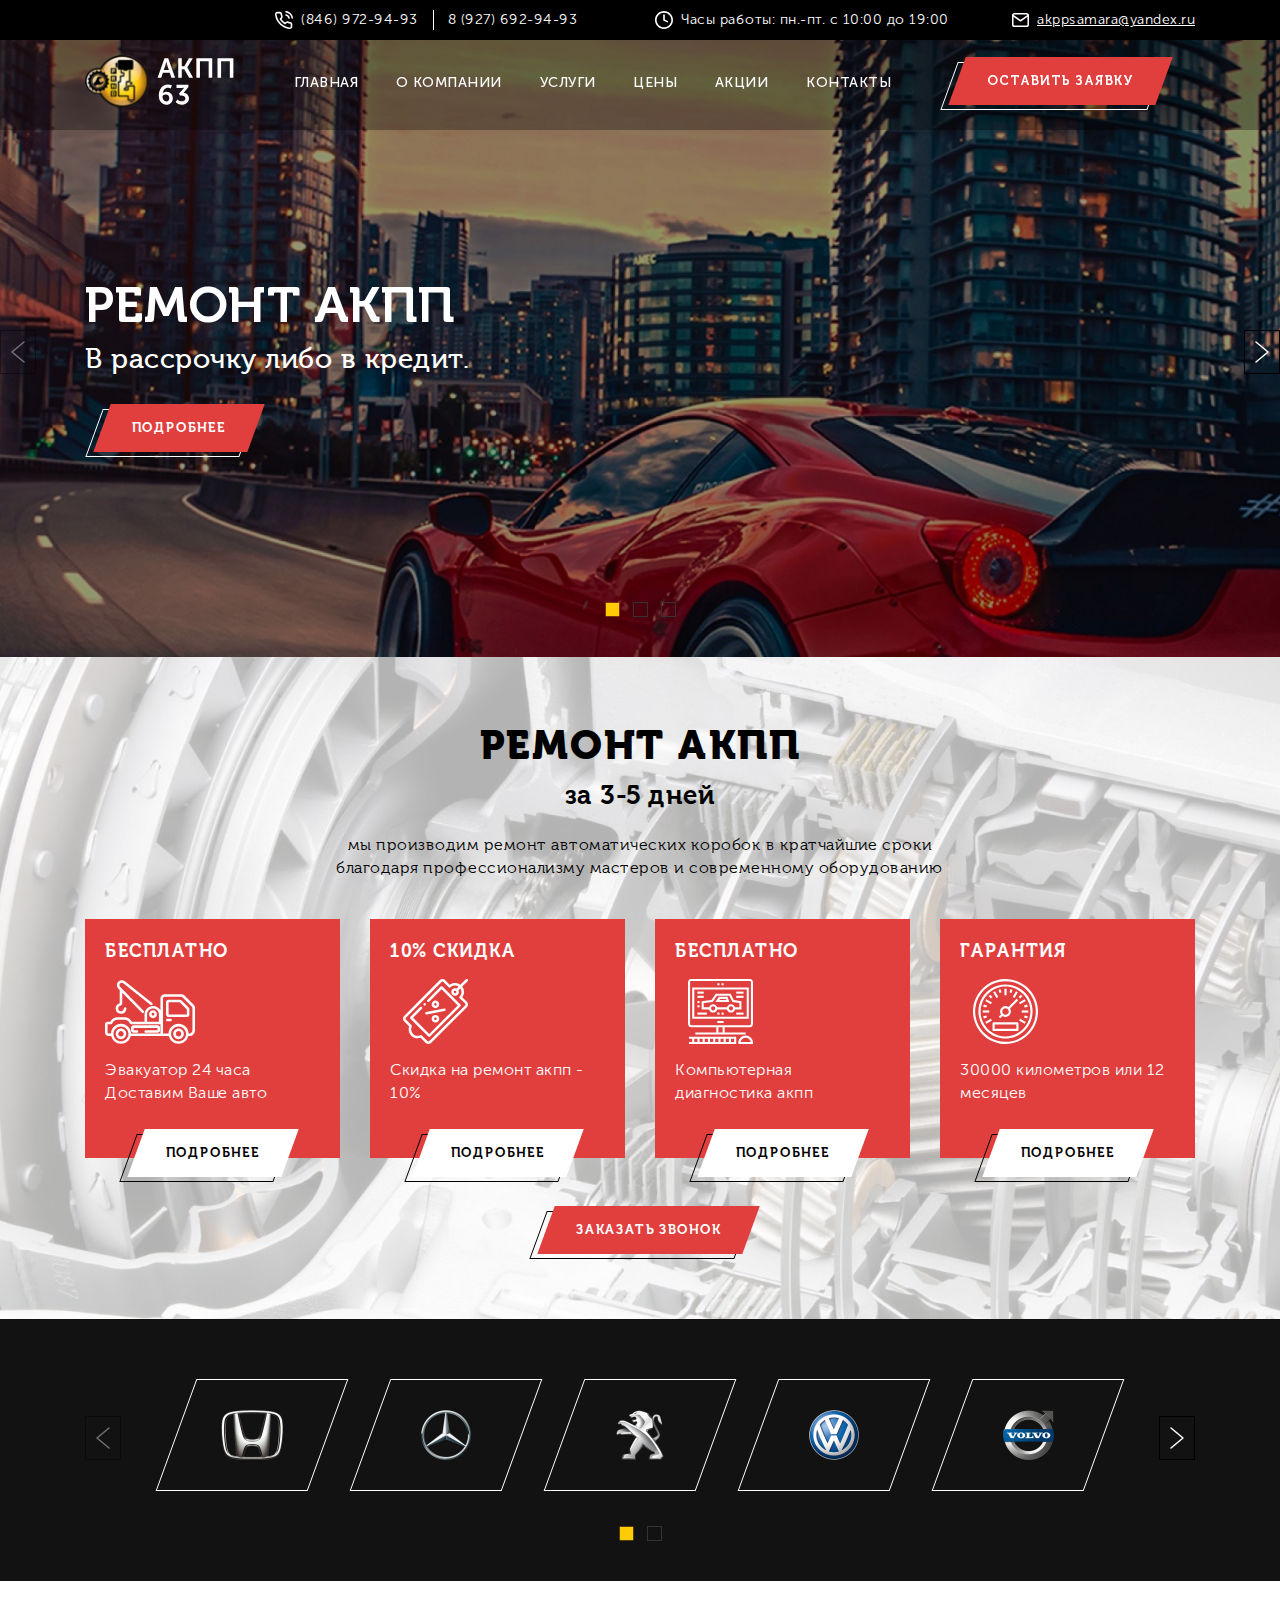
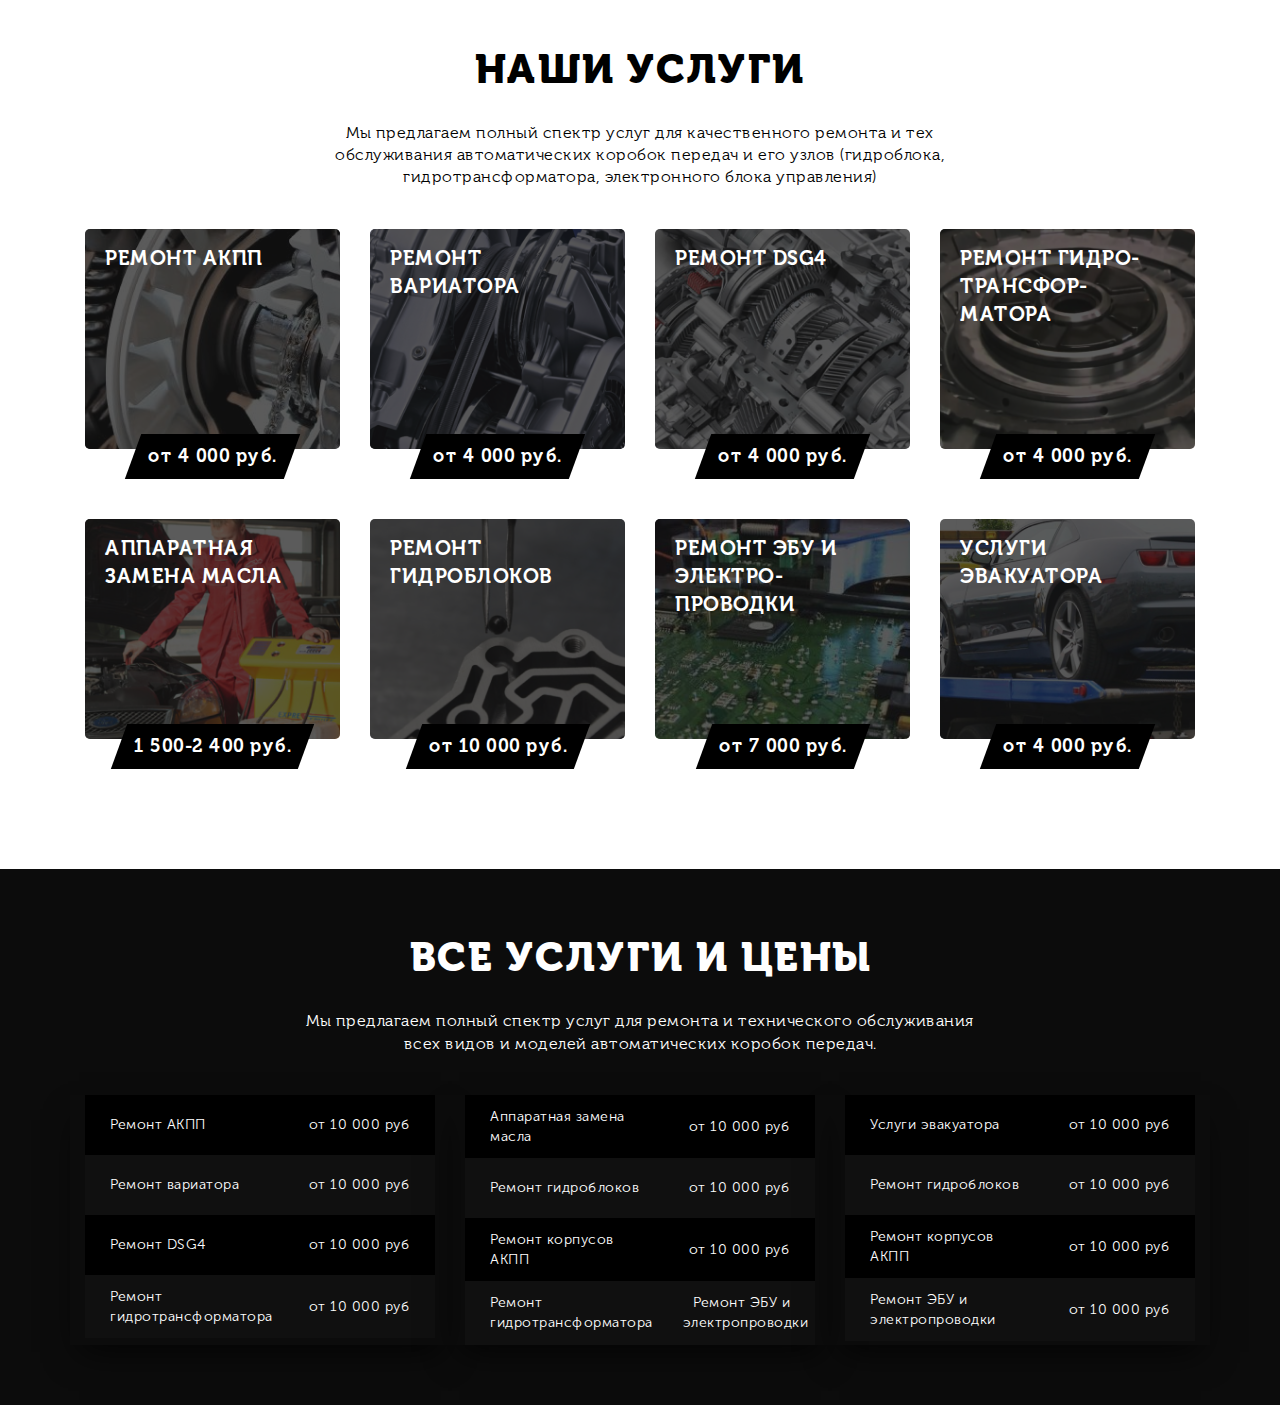
==== app/index.html @ 98cdc990 "start" ====
<!DOCTYPE html>
<html lang="ru">
<head>
	<meta charset="UTF-8">
	<meta name="viewport" content="width=device-width, initial-scale=1.0, maximum-scale=1.0, user-scalable=no">
	<meta name="theme-color" content="#E13E3E">
	<link rel="shortcut icon" href="favicon.ico" type="image/x-icon">
	<title>New Project</title>
	<link rel="stylesheet" href="css/libs.min.css">
	<link rel="stylesheet" href="css/main.css">
	<link rel="stylesheet" href="css/media.css">
</head>
<body>
	<header class="header">
		<div class="header__top">
			<div class="container">
				<div class="row">
					<div class="offset-xl-2"></div>
					<div class="col-xl-4 d-flex align-items-center">
						<a href="tel:88469729493" class="header__top-item header__top-item_tel d-flex align-items-center">
							<img src="img/icon__tel.svg" alt="icon__tel.svg" class="mr-2">
							<div>(846) 972-94-93</div>
						</a>
						<a href="tel:89276929493" class="header__top-item header__top-item_tel">
							<div>8 (927) 692-94-93</div>
						</a>
					</div>
					<div class="col-xl-4">
						<div class="header__top-item d-flex align-items-center">
							<img src="img/icon__time.svg" alt="icon__time.svg" class="mr-2">
							<div>Часы работы: пн.-пт. с 10:00 до 19:00</div>
						</div>
					</div>
					<div class="col-xl-2 d-flex justify-content-end">
						<a href="mailto:akppsamara@yandex.ru" class="header__top-item d-flex align-items-center justify-content-end">
							<img src="img/icon__mail.svg" alt="icon__mail.svg" class="mr-2">
							<div class="und">akppsamara@yandex.ru</div>
						</a>
					</div>
				</div>
			</div>
		</div>
		<div class="header__bot">
			<div class="container">
				<div class="row align-items-center">
					<div class="col-xl-2">
						<img src="img/main-logo.svg" class="img-fluid" alt="main-logo.svg">
					</div>
					<div class="col-xl-7">
						<ul class="header__nav d-flex justify-content-around">
							<li>
								<a href="#" class="header__nav-link">Главная</a>
							</li>
							<li>
								<a href="#" class="header__nav-link">О компании</a>
							</li>
							<li>
								<a href="#" class="header__nav-link">Услуги</a>
							</li>
							<li>
								<a href="#" class="header__nav-link">Цены</a>
							</li>
							<li>
								<a href="#" class="header__nav-link">Акции</a>
							</li>
							<li>
								<a href="#" class="header__nav-link">Контакты</a>
							</li>
						</ul>
					</div>
					<div class="col-xl-3">
						<a href="#popup_call" data-fancybox class="btn"><span>Оставить заявку</span></a>
					</div>
				</div>
			</div>
		</div>
	</header>
	<section class="banner">
		<div class="banner__slider owl-carousel">
			<div class="banner__slider-item" style="background-image: url(img/banner__bg.jpg)">
				<div class="container">
					<div class="offer">
						<h1 class="offer__ttl">Ремонт АКПП</h1>
						<div class="offer__subttl">В рассрочку либо в кредит.</div>
						<a href="#" class="btn"><span>Подробнее</span></a>
					</div>
				</div>
			</div>
			<div class="banner__slider-item" style="background-image: url(img/banner__bg.jpg)">
				<div class="container">
					<div class="offer">
						<h1 class="offer__ttl">Ремонт АКПП</h1>
						<div class="offer__subttl">В рассрочку либо в кредит.</div>
						<a href="#" class="btn"><span>Подробнее</span></a>
					</div>
				</div>
			</div>
			<div class="banner__slider-item" style="background-image: url(img/banner__bg.jpg)">
				<div class="container">
					<div class="offer">
						<h1 class="offer__ttl">Ремонт АКПП</h1>
						<div class="offer__subttl">В рассрочку либо в кредит.</div>
						<a href="#" class="btn"><span>Подробнее</span></a>
					</div>
				</div>
			</div>
		</div>
	</section>
	<section class="test section_inner" style="background-image: url(img/test__bg.jpg)">
		<div class="container">
			<h3 class="section__ttl">Ремонт АКПП</h3>
			<div class="section__subttl">за 3-5 дней</div>
			<div class="section__promo">мы производим ремонт автоматических коробок в кратчайшие сроки благодаря профессионализму мастеров и современному оборудованию</div>
			<div class="row mb-5">
				<div class="col-xl-3 col-sm-6 mb-3 mb-xl-0">
					<div class="test__item">
						<div class="test__item-ttl">Бесплатно</div>
						<div class="test__item-img" style="background-image: url(img/test__img_1.svg)"></div>
						<div class="test__item-descr">Эвакуатор 24 часа Доставим Ваше авто</div>
						<a href="#" class="btn btn_white"><span>Подробнее</span></a>
					</div>
				</div>
				<div class="col-xl-3 col-sm-6 mb-3 mb-xl-0">
					<div class="test__item">
						<div class="test__item-ttl">10% СКИДКА</div>
						<div class="test__item-img" style="background-image: url(img/test__img_2.svg)"></div>
						<div class="test__item-descr">Скидка на ремонт акпп - 10%</div>
						<a href="#" class="btn btn_white"><span>Подробнее</span></a>
					</div>
				</div>
				<div class="col-xl-3 col-sm-6 mb-3 mb-xl-0">
					<div class="test__item">
						<div class="test__item-ttl">Бесплатно</div>
						<div class="test__item-img" style="background-image: url(img/test__img_3.svg)"></div>
						<div class="test__item-descr">Компьютерная диагностика акпп</div>
						<a href="#" class="btn btn_white"><span>Подробнее</span></a>
					</div>
				</div>
				<div class="col-xl-3 col-sm-6 mb-3 mb-xl-0">
					<div class="test__item">
						<div class="test__item-ttl">Гарантия</div>
						<div class="test__item-img" style="background-image: url(img/test__img_4.svg)"></div>
						<div class="test__item-descr">30000 километров или 12 месяцев</div>
						<a href="#" class="btn btn_white"><span>Подробнее</span></a>
					</div>
				</div>
			</div>
			<div class="row d-flex justify-content-center mt-5">
				<a href="#popup_call" data-fancybox class="btn"><span>Заказать звонок</span></a>
			</div>
		</div>
	</section>
	<section class="brands section_inner">
		<div class="container">
			<div class="brands__slider owl-carousel">
				<div class="brands__slider-item">
					<span style="background-image: url(img/brands__img_1.svg)"></span>
				</div>
				<div class="brands__slider-item">
					<span style="background-image: url(img/brands__img_2.svg)"></span>
				</div>
				<div class="brands__slider-item">
					<span style="background-image: url(img/brands__img_3.svg)"></span>
				</div>
				<div class="brands__slider-item">
					<span style="background-image: url(img/brands__img_4.svg)"></span>
				</div>
				<div class="brands__slider-item">
					<span style="background-image: url(img/brands__img_5.svg)"></span>
				</div>
				<div class="brands__slider-item">
					<span style="background-image: url(img/brands__img_1.svg)"></span>
				</div>
				<div class="brands__slider-item">
					<span style="background-image: url(img/brands__img_2.svg)"></span>
				</div>
				<div class="brands__slider-item">
					<span style="background-image: url(img/brands__img_3.svg)"></span>
				</div>
				<div class="brands__slider-item">
					<span style="background-image: url(img/brands__img_4.svg)"></span>
				</div>
				<div class="brands__slider-item">
					<span style="background-image: url(img/brands__img_5.svg)"></span>
				</div>
			</div>
		</div>
	</section>
	<section class="serv section_inner">
		<div class="container">
			<h3 class="section__ttl">Наши услуги</h3>
			<div class="section__promo">Мы предлагаем полный спектр услуг для качественного ремонта и тех обслуживания автоматических коробок передач и его узлов (гидроблока, гидротрансформатора, электронного блока управления)</div>
			<div class="row">
				<div class="col-xl-3 col-sm-4">
					<a href="#" class="serv__item">
						<div class="serv__top" style="background-image: url(img/serv__img_1.jpg)">
							<span>ремонт АКПП</span>
						</div>
						<div class="serv__price">
							<span>от 4 000 руб.</span>
						</div>
					</a>
				</div>
				<div class="col-xl-3 col-sm-4">
					<a href="#" class="serv__item">
						<div class="serv__top" style="background-image: url(img/serv__img_2.jpg)">
							<span>Ремонт вариатора</span>
						</div>
						<div class="serv__price">
							<span>от 4 000 руб.</span>
						</div>
					</a>
				</div>
				<div class="col-xl-3 col-sm-4">
					<a href="#" class="serv__item">
						<div class="serv__top" style="background-image: url(img/serv__img_3.jpg)">
							<span>ремонт DSG4</span>
						</div>
						<div class="serv__price">
							<span>от 4 000 руб.</span>
						</div>
					</a>
				</div>
				<div class="col-xl-3 col-sm-4">
					<a href="#" class="serv__item">
						<div class="serv__top" style="background-image: url(img/serv__img_4.jpg)">
							<span>ремонт гидро- трансфор- матора</span>
						</div>
						<div class="serv__price">
							<span>от 4 000 руб.</span>
						</div>
					</a>
				</div>
				<div class="col-xl-3 col-sm-4">
					<a href="#" class="serv__item">
						<div class="serv__top" style="background-image: url(img/serv__img_5.jpg)">
							<span>аппаратная замена масла</span>
						</div>
						<div class="serv__price">
							<span>1 500-2 400 руб.</span>
						</div>
					</a>
				</div>
				<div class="col-xl-3 col-sm-4">
					<a href="#" class="serv__item">
						<div class="serv__top" style="background-image: url(img/serv__img_6.jpg)">
							<span>ремонт гидроблоков</span>
						</div>
						<div class="serv__price">
							<span>от 10 000 руб.</span>
						</div>
					</a>
				</div>
				<div class="col-xl-3 col-sm-4">
					<a href="#" class="serv__item">
						<div class="serv__top" style="background-image: url(img/serv__img_7.jpg)">
							<span>ремонт ЭБУ и электро- проводки</span>
						</div>
						<div class="serv__price">
							<span>от 7 000 руб.</span>
						</div>
					</a>
				</div>
				<div class="col-xl-3 col-sm-4">
					<a href="#" class="serv__item">
						<div class="serv__top" style="background-image: url(img/serv__img_8.jpg)">
							<span>услуги эвакуатора</span>
						</div>
						<div class="serv__price">
							<span>от 4 000 руб.</span>
						</div>
					</a>
				</div>
			</div>
		</div>
	</section>
	<section class="section_inner price">
		<div class="container">
			<h3 class="section__ttl">Все услуги и цены</h3>
			<div class="section__promo">Мы предлагаем полный спектр услуг для ремонта и технического обслуживания всех видов и моделей автоматических коробок передач.</div>
			<div class="row">
				<div class="price__item col-xl-4 col-sm-6">
					<div class="row">
						<div class="col-7">Ремонт АКПП</div>
						<div class="col-5">от 10 000 руб</div>
					</div>
					<div class="row">
						<div class="col-7">Ремонт вариатора</div>
						<div class="col-5">от 10 000 руб</div>
					</div>
					<div class="row">
						<div class="col-7">Ремонт DSG4</div>
						<div class="col-5">от 10 000 руб</div>
					</div>
					<div class="row">
						<div class="col-7">Ремонт гидротрансформатора</div>
						<div class="col-5">от 10 000 руб</div>
					</div>
				</div>
				<div class="price__item col-xl-4 col-sm-6">
					<div class="row">
						<div class="col-7">Аппаратная замена масла</div>
						<div class="col-5">от 10 000 руб</div>
					</div>
					<div class="row">
						<div class="col-7">Ремонт гидроблоков</div>
						<div class="col-5">от 10 000 руб</div>
					</div>
					<div class="row">
						<div class="col-7">Ремонт корпусов АКПП</div>
						<div class="col-5">от 10 000 руб</div>
					</div>
					<div class="row">
						<div class="col-7">Ремонт гидротрансформатора</div>
						<div class="col-5">Ремонт ЭБУ и электропроводки</div>
					</div>
				</div>
				<div class="price__item col-xl-4 col-sm-6">
					<div class="row">
						<div class="col-7">Услуги эвакуатора</div>
						<div class="col-5">от 10 000 руб</div>
					</div>
					<div class="row">
						<div class="col-7">Ремонт гидроблоков</div>
						<div class="col-5">от 10 000 руб</div>
					</div>
					<div class="row">
						<div class="col-7">Ремонт корпусов АКПП</div>
						<div class="col-5">от 10 000 руб</div>
					</div>
					<div class="row">
						<div class="col-7">Ремонт ЭБУ и электропроводки</div>
						<div class="col-5">от 10 000 руб</div>
					</div>
				</div>
			</div>
		</div>
	</section>
	<div id="popup_call" class="popup__container" style="display:none">
		<div  class="popup__wrp popup_call__wrp">
			<form action="[[~[[*id]]]]" method="post" class="popup">
				<h3 class="popup__ttl">Оставьте заявку</h3>
				<div class="input__wrp input__wrp_name">
					<input type="text" class="form__input" name="popup_call__name" placeholder="Ваше имя" required="">
				</div>
				<div class="input__wrp input__wrp_tel">
					<input type="tel" class="form__input" name="popup_call__tel" placeholder="Телефон" required="">
				</div>
				<div class="input__wrp input__wrp_mail">
					<input type="email" class="form__input" name="popup_call__email" placeholder="E-mail">
				</div>
				<input type="submit" class="btn" name="popup_call__sumbit" value="Заказать">
				<div class="popup__policy">
					Нажимая кнопку "Заказать", вы соглашаетесь с <a href="#" class="form__policy-link">политикой конфиденциальности</a>
				</div>
			</form>
		</div>
	</div>
	<script src="js/libs.min.js"></script>
	<script src="js/scripts.js"></script>
</body>
</html></span>
---- app/css/main.css ----
@import url(../fonts/fonts.css);
body {
  scroll-behavior: smooth;
  background-color: #fff;
  font-family: 'Museo300';
  color: #000;
  font-size: 14px;
  line-height: 1.4;
  letter-spacing: .5px;
  position: relative;
  -webkit-font-smoothing: antialiased;
}

*,
*:after,
*:before {
  -webkit-transition: .3s all ease;
  -o-transition: .3s all ease;
  transition: .3s all ease;
}

h1::-moz-selection, h2::-moz-selection, h3::-moz-selection, h4::-moz-selection, h5::-moz-selection, h6::-moz-selection, p::-moz-selection, a::-moz-selection, span::-moz-selection, div::-moz-selection, img::-moz-selection, mark::-moz-selection, ul::-moz-selection, li::-moz-selection {
  color: #fff;
  background-color: #E13E3E;
}

h1::selection, h2::selection, h3::selection, h4::selection, h5::selection, h6::selection, p::selection, a::selection, span::selection, div::selection, img::selection, mark::selection, ul::selection, li::selection {
  color: #fff;
  background-color: #E13E3E;
}

::-moz-selection {
  color: #fff;
  background-color: #E13E3E;
}

::selection {
  color: #fff;
  background-color: #E13E3E;
}

a, a:hover, a:active, a:focus,
button, input, button:hover, button:active, button:focus,
input:focus, input:active, .btn, .btn:after, select:focus, select:active {
  text-decoration: none;
  outline: none;
  -webkit-transition: all 0.4s ease;
  -o-transition: all 0.4s ease;
  transition: all 0.4s ease;
  cursor: pointer;
}

a {
  color: #fff;
}

a:hover {
  color: #E13E3E;
}

button {
  border: transparent;
  background: none;
}

option {
  color: #2D2A2B;
}

input,
textarea,
select {
  color: #2D2A2B;
  font-family: 'Museo500';
  font-size: 14px;
  padding: 8px 30px;
  background: none;
}

input,
select {
  border: none;
  border-bottom: 1px solid #000;
}

input[type="text"]::-webkit-input-placeholder,
input[type="email"]::-webkit-input-placeholder,
input[type="tel"]::-webkit-input-placeholder {
  color: #2D2A2B;
}

input[type="text"]:-ms-input-placeholder,
input[type="email"]:-ms-input-placeholder,
input[type="tel"]:-ms-input-placeholder {
  color: #2D2A2B;
}

input[type="text"]::-ms-input-placeholder,
input[type="email"]::-ms-input-placeholder,
input[type="tel"]::-ms-input-placeholder {
  color: #2D2A2B;
}

input[type="text"]::placeholder,
input[type="email"]::placeholder,
input[type="tel"]::placeholder {
  color: #2D2A2B;
}

input:focus,
textarea:focus,
input:active,
textarea:active {
  background: none;
  color: #2D2A2B;
  border-bottom: 1px solid #FFCB05;
  border-color: #39B563;
  outline: none;
}

.shd,
button:active {
  -webkit-box-shadow: 0px 12px 28px -13px rgba(0, 0, 0, 0.64);
          box-shadow: 0px 12px 28px -13px rgba(0, 0, 0, 0.64);
}

.shd:hover {
  -webkit-box-shadow: 0px 16px 32px -9px rgba(0, 0, 0, 0.69);
          box-shadow: 0px 16px 32px -9px rgba(0, 0, 0, 0.69);
}

.img-fluid {
  max-width: 100%;
  height: auto;
}

.btn {
  outline: none;
  font-size: 13px;
  font-family: 'MuseoC700';
  text-transform: uppercase;
  letter-spacing: 1px;
  text-align: center;
  padding: 15px 30px;
  color: #fff;
  position: relative;
  display: inline-block;
  -webkit-border-radius: 0;
          border-radius: 0;
  margin-bottom: 5px;
  margin-left: 17px;
}

.btn span {
  position: relative;
  z-index: 2;
}

.btn::before {
  content: '';
  position: absolute;
  width: 100%;
  height: 100%;
  left: -8px;
  bottom: -5px;
  background-color: transparent;
  border: 1px solid #fff;
  -webkit-transform: skew(-20deg);
      -ms-transform: skew(-20deg);
          transform: skew(-20deg);
}

.btn::after {
  content: '';
  position: absolute;
  width: 100%;
  height: 100%;
  right: 0px;
  top: 0px;
  background-color: #E13E3E;
  -webkit-transform: skew(-20deg);
      -ms-transform: skew(-20deg);
          transform: skew(-20deg);
}

.btn:hover {
  color: #fff;
}

.btn:hover::before {
  left: 0;
  bottom: 0;
  background-color: #fff;
  border-color: transparent;
}

.btn:hover::after {
  background-color: #FFEC3E;
}

.btn:hover span {
  color: #000;
}

.btn_white {
  color: #000;
}

.btn_white::before {
  border-color: #000;
}

.btn_white::after {
  background-color: #fff;
}

.list_circle {
  list-style-type: none;
  padding-left: 0;
}

.list_circle li {
  padding-left: 25px;
  position: relative;
}

.list_circle li {
  margin-bottom: 10px;
}

.list_circle li::before {
  content: '';
  position: absolute;
  width: 8px;
  height: 8px;
  background-color: #EE414F;
  left: 0;
  top: 8px;
  -webkit-border-radius: 50%;
          border-radius: 50%;
}

.popup__container {
  padding: 40px;
  background-color: transparent;
}

.popup__container .fancybox-close-small {
  top: 40px;
  right: 40px;
  color: #000;
}

.popup__container .popup__wrp {
  display: -webkit-flex;
  display: -moz-flex;
  display: -ms-flex;
  display: -o-flex;
  display: -webkit-box;
  display: -ms-flexbox;
  display: flex;
  -webkit-flex-wrap: wrap;
  -ms-flex-wrap: wrap;
  -o-flex-wrap: wrap;
  flex-wrap: wrap;
  -ms-align-items: center;
  -webkit-box-align: center;
  -webkit-align-items: center;
      -ms-flex-align: center;
          align-items: center;
  -webkit-box-pack: center;
  -webkit-justify-content: center;
      -ms-flex-pack: center;
          justify-content: center;
  position: relative;
}

.popup__container .popup__wrp::before {
  z-index: 1;
  content: '';
  position: absolute;
  height: 110%;
  width: 110%;
  top: -5%;
  right: -5%;
  bottom: -5%;
  left: -5%;
  z-index: 1;
  background: #ffcb05;
  background: -webkit-linear-gradient(-45deg, #ffcb05 0%, #50b848 32%, #00bff3 70%, #ee337b 100%);
  background: -webkit-linear-gradient(315deg, #ffcb05 0%, #50b848 32%, #00bff3 70%, #ee337b 100%);
  background: -o-linear-gradient(315deg, #ffcb05 0%, #50b848 32%, #00bff3 70%, #ee337b 100%);
  background: linear-gradient(135deg, #ffcb05 0%, #50b848 32%, #00bff3 70%, #ee337b 100%);
  filter: progid:DXImageTransform.Microsoft.gradient( startColorstr='#ffcb05', endColorstr='#ee337b',GradientType=1 );
  opacity: .7;
}

.popup__container .popup_call__wrp {
  max-width: 320px;
}

.popup__container .popup_call__wrp .popup {
  width: 100%;
  height: 100%;
  position: relative;
  z-index: 2;
  display: -webkit-flex;
  display: -moz-flex;
  display: -ms-flex;
  display: -o-flex;
  display: -webkit-box;
  display: -ms-flexbox;
  display: flex;
  -webkit-flex-direction: column;
  -moz-flex-direction: column;
  -ms-flex-direction: column;
  -o-flex-direction: column;
  -webkit-box-orient: vertical;
  -webkit-box-direction: normal;
          flex-direction: column;
  -ms-align-items: center;
  -webkit-box-align: center;
  -webkit-align-items: center;
      -ms-flex-align: center;
          align-items: center;
  -webkit-box-pack: start;
  -webkit-justify-content: flex-start;
      -ms-flex-pack: start;
          justify-content: flex-start;
  background-color: #fff;
  color: #2D2A2B;
  padding: 20px 25px 30px;
  text-align: center;
}

.popup__container .popup_call__wrp .popup__ttl {
  font-family: 'Museo900', sans-serif;
  text-transform: uppercase;
  font-size: 22px;
  margin-bottom: 30px;
}

.popup__container .popup_call__wrp .popup .form__input {
  color: #2D2A2B;
  margin-bottom: 15px;
}

.popup__container .popup_call__wrp .popup input.form__input::-webkit-input-placeholder {
  color: #2D2A2B;
}

.popup__container .popup_call__wrp .popup input.form__input:-ms-input-placeholder {
  color: #2D2A2B;
}

.popup__container .popup_call__wrp .popup input.form__input::-ms-input-placeholder {
  color: #2D2A2B;
}

.popup__container .popup_call__wrp .popup input.form__input::placeholder {
  color: #2D2A2B;
}

.popup__container .popup_call__wrp .popup .btn {
  width: 100%;
  margin-bottom: 15px;
}

.popup__container .popup_call__wrp .popup__policy {
  margin-top: 15px;
  max-width: 230px;
  text-align: center;
  font-size: 12px;
}

.popup__container .popup_call__wrp .popup__policy a {
  font-size: 12px;
  color: #00BFF3;
}

.owl-carousel .owl-dots {
  position: absolute;
  width: 100%;
  display: -webkit-box;
  display: -webkit-flex;
  display: -ms-flexbox;
  display: flex;
  -webkit-box-pack: center;
  -webkit-justify-content: center;
      -ms-flex-pack: center;
          justify-content: center;
  bottom: 40px;
}

.owl-carousel .owl-dots button.owl-dot {
  width: 15px;
  height: 15px;
  border: 1px solid #333;
  background-color: transparent;
  position: relative;
  -webkit-transform: scale(1);
      -ms-transform: scale(1);
          transform: scale(1);
}

.owl-carousel .owl-dots button.owl-dot:not(:last-child) {
  margin-right: 13px;
}

.owl-carousel .owl-dots button.owl-dot.active {
  -webkit-transform: scale(0.9);
      -ms-transform: scale(0.9);
          transform: scale(0.9);
  border-color: transparent;
  background-color: #FFCB05;
}

.owl-carousel .owl-nav button.owl-prev,
.owl-carousel .owl-nav button.owl-next {
  position: absolute;
  bottom: 50%;
  margin-bottom: -25.5px;
  border: 1px solid #000;
  padding: 10px !important;
}

.owl-carousel .owl-nav button.owl-prev:hover,
.owl-carousel .owl-nav button.owl-next:hover {
  background-color: #fff;
  border-color: #fff;
}

.owl-carousel .owl-nav button.owl-prev.disabled,
.owl-carousel .owl-nav button.owl-next.disabled,
.owl-carousel .owl-nav button.owl-prev.disabled:hover,
.owl-carousel .owl-nav button.owl-next.disabled:hover {
  opacity: .4;
  background-color: transparent;
  border-color: #000;
  cursor: default;
}

.owl-carousel .owl-nav button.owl-prev {
  left: 0;
}

.owl-carousel .owl-nav button.owl-next {
  right: 0;
}

.und {
  text-decoration: underline;
}

.upp {
  text-transform: uppercase;
}

.section_inner {
  padding: 60px 0;
  position: relative;
  background-position: 50% 50%;
  background-repeat: no-repeat;
  -webkit-background-size: cover;
          background-size: cover;
}

.section__ttl {
  font-size: 40px;
  font-family: 'MuseoC900';
  letter-spacing: 2px;
  margin-bottom: 45px;
  text-align: center;
  text-transform: uppercase;
}

.section__subttl {
  font-size: 26px;
  font-family: 'MuseoC700';
  text-align: center;
  margin-top: -40px;
  margin-bottom: 40px;
}

.section__promo {
  font-size: 16px;
  font-family: 'MuseoC300';
  text-align: center;
  display: block;
  max-width: 670px;
  margin-left: auto;
  margin-right: auto;
  margin-top: -20px;
  margin-bottom: 40px;
}

.input__wrp {
  position: relative;
  max-width: 230px;
}

.input__wrp input,
.input__wrp select {
  width: 100%;
  padding-left: 35px;
}

.input__wrp::before {
  content: '';
  position: absolute;
  left: 10px;
  top: 8px;
  width: 12px;
  height: 17px;
  background-position: 50% 50%;
  -webkit-background-size: contain;
          background-size: contain;
  background-repeat: no-repeat;
}

.input__wrp_name:before {
  background-image: url(../img/icon__form-name.png);
}

.input__wrp_mail:before {
  background-image: url(../img/icon__form-mes.png);
  top: 8px;
}

.input__wrp_tel:before {
  background-image: url(../img/icon__form-tel.png);
  top: 8px;
}

.input__wrp:not(:last-child) {
  margin-bottom: 15px;
}

.header {
  position: relative;
  z-index: 2;
}

.header__top {
  background-color: #000;
  color: #fff;
  padding: 10px 0;
}

.header__top-item_tel:nth-child(2) {
  position: relative;
  margin-left: 30px;
}

.header__top-item_tel:nth-child(2)::before {
  content: '';
  position: absolute;
  width: 1px;
  height: 100%;
  left: -15px;
  background-color: #fff;
}

.header__bot {
  height: 90px;
  padding: 15px 0;
  background-color: rgba(0, 0, 0, 0.3);
}

.header__nav {
  list-style-type: none;
  margin: 0;
  padding: 0;
}

.header__nav-link {
  font-family: 'Museo500';
  text-transform: uppercase;
}

.header__nav-link:hover {
  color: #FFEC3E;
}

.banner {
  margin-top: -90px;
  position: relative;
}

.banner__slider-item {
  color: #fff;
  padding: 230px 0 200px;
  background-repeat: no-repeat;
  -webkit-background-size: cover;
          background-size: cover;
  background-position: 50% 50%;
  position: relative;
}

.banner__slider-item::before {
  content: '';
  position: absolute;
  width: 100%;
  height: 100%;
  left: 0;
  top: 0;
  right: 0;
  bottom: 0;
  background-color: #000;
  opacity: .4;
}

.banner__slider-item .container {
  position: relative;
}

.banner .offer__ttl {
  font-family: 'MuseoC700';
  font-size: 50px;
  text-transform: uppercase;
  margin-bottom: 0px;
}

.banner .offer__subttl {
  font-family: 'MuseoC500';
  font-size: 28px;
  margin-bottom: 25px;
}

.test::before {
  content: '';
  position: absolute;
  width: 100%;
  height: 100%;
  left: 0;
  top: 0;
  right: 0;
  bottom: 0;
  background-color: #fff;
  opacity: .7;
}

.test .container {
  position: relative;
}

.test__item {
  max-width: 370px;
  height: 100%;
  display: -webkit-box;
  display: -webkit-flex;
  display: -ms-flexbox;
  display: flex;
  -webkit-box-orient: vertical;
  -webkit-box-direction: normal;
  -webkit-flex-direction: column;
      -ms-flex-direction: column;
          flex-direction: column;
  -webkit-box-align: start;
  -webkit-align-items: flex-start;
      -ms-flex-align: start;
          align-items: flex-start;
  background-color: #E13E3E;
  color: #fff;
  padding: 20px 20px 0px;
}

.test__item-ttl {
  font-size: 18px;
  font-family: 'MuseoC700';
  text-transform: uppercase;
  margin-bottom: 15px;
}

.test__item-img {
  width: 90px;
  height: 65px;
  background-position: 50% 50%;
  -webkit-background-size: contain;
          background-size: contain;
  background-repeat: no-repeat;
  margin-bottom: 15px;
}

.test__item-descr {
  font-size: 16px;
  margin-bottom: 30px;
  height: 40px;
}

.test__item .btn {
  margin: 0 auto -20px;
}

.test .btn::before {
  border-color: #000;
}

.brands {
  background-color: #121212;
  padding-bottom: 90px;
}

.brands__slider {
  max-width: 970px;
  margin-left: auto;
  margin-right: auto;
}

.brands__slider .owl-nav button.owl-prev {
  left: -70px;
}

.brands__slider .owl-nav button.owl-next {
  right: -70px;
}

.brands__slider .owl-dots {
  bottom: -50px;
}

.brands__slider-item {
  -webkit-transform: skew(-20deg);
      -ms-transform: skew(-20deg);
          transform: skew(-20deg);
  border: 1px solid #fff;
  padding: 30px 0;
  max-width: 200px;
  margin-left: 21px;
  margin-right: 21px;
}

.brands__slider-item:hover {
  border-color: #FFEC3E;
}

.brands__slider-item span {
  display: block;
  width: 100%;
  height: 50px;
  background-position: 50% 50%;
  -webkit-background-size: contain;
          background-size: contain;
  background-repeat: no-repeat;
  -webkit-transform: skew(20deg);
      -ms-transform: skew(20deg);
          transform: skew(20deg);
}

.serv__item {
  display: -webkit-box;
  display: -webkit-flex;
  display: -ms-flexbox;
  display: flex;
  -webkit-box-orient: vertical;
  -webkit-box-direction: normal;
  -webkit-flex-direction: column;
      -ms-flex-direction: column;
          flex-direction: column;
  -webkit-box-align: start;
  -webkit-align-items: flex-start;
      -ms-flex-align: start;
          align-items: flex-start;
  margin-bottom: 40px;
}

.serv__item:hover .serv__top {
  -webkit-transform: translateY(-5px);
      -ms-transform: translateY(-5px);
          transform: translateY(-5px);
  -webkit-box-shadow: 0px 20px 20px rgba(0, 0, 0, 0.2);
          box-shadow: 0px 20px 20px rgba(0, 0, 0, 0.2);
}

.serv__item:hover .serv__top::before {
  background-color: #E13E3E;
}

.serv__item:hover .serv__price {
  -webkit-transform: translateY(-5px) skew(-20deg);
      -ms-transform: translateY(-5px) skew(-20deg);
          transform: translateY(-5px) skew(-20deg);
}

.serv__top {
  width: 100%;
  height: 220px;
  padding: 15px 20px;
  -webkit-border-radius: 5px;
          border-radius: 5px;
  background-position: 50% 50%;
  -webkit-background-size: cover;
          background-size: cover;
  background-repeat: no-repeat;
  position: relative;
  overflow: hidden;
}

.serv__top::before {
  content: '';
  position: absolute;
  width: 100%;
  height: 100%;
  left: 0;
  top: 0;
  right: 0;
  bottom: 0;
  background-color: #161616;
  opacity: .7;
}

.serv__top span {
  font-size: 20px;
  font-family: 'MuseoC700';
  color: #fff;
  text-transform: uppercase;
  position: relative;
}

.serv__price {
  background-color: #000;
  -webkit-transform: skew(-20deg);
      -ms-transform: skew(-20deg);
          transform: skew(-20deg);
  padding: 10px 15px;
  margin: -15px auto 0;
}

.serv__price span {
  font-size: 18px;
  font-family: 'MuseoC700';
  color: #fff;
  display: block;
  -webkit-transform: skew(20deg);
      -ms-transform: skew(20deg);
          transform: skew(20deg);
}

.price {
  background-color: #0C0C0C;
  color: #fff;
}

.price__item {
  -webkit-box-shadow: 0px 16px 32px -9px rgba(0, 0, 0, 0.69);
          box-shadow: 0px 16px 32px -9px rgba(0, 0, 0, 0.69);
}

.price__item .row {
  -webkit-box-align: center;
  -webkit-align-items: center;
      -ms-flex-align: center;
          align-items: center;
  padding: 12px 10px;
  min-height: 60px;
  margin-left: 0;
  margin-right: 0;
}

.price__item .row:nth-child(odd) {
  background-color: #000;
}

.price__item .row:nth-child(even) {
  background-color: #101010;
}

.price__item .row:hover {
  background-color: #FFEC3E;
}

.price__item .row:hover > * {
  color: #000;
}

.price__item .col-5 {
  text-align: right;
}
---- app/css/media.css ----
@media screen and (max-width: 1070px) {
  .main-slider__item {
    background-position-x: 20%;
  }
  .main-slider__container {
    padding-right: 30px;
    padding-left: 30px;
  }
  .main-slider .owl-carousel .owl-nav button.owl-prev {
    left: 0;
  }
  .main-slider .owl-carousel .owl-nav button.owl-next {
    right: 0;
  }
}

@media screen and (max-width: 768px) {
  .section__ttl,
  .main-slider__ttl {
    font-size: 25px;
  }
}

@media screen and (max-width: 576px) {
  .news__item-wrp {
    max-width: 320px;
    margin-left: auto;
    margin-right: auto;
  }
  .main-slider .owl-carousel .owl-nav button.owl-prev {
    left: -9px;
    -webkit-transform: scale(0.7);
        -ms-transform: scale(0.7);
            transform: scale(0.7);
  }
  .main-slider .owl-carousel .owl-nav button.owl-next {
    right: -9px;
    -webkit-transform: scale(0.7);
        -ms-transform: scale(0.7);
            transform: scale(0.7);
  }
}
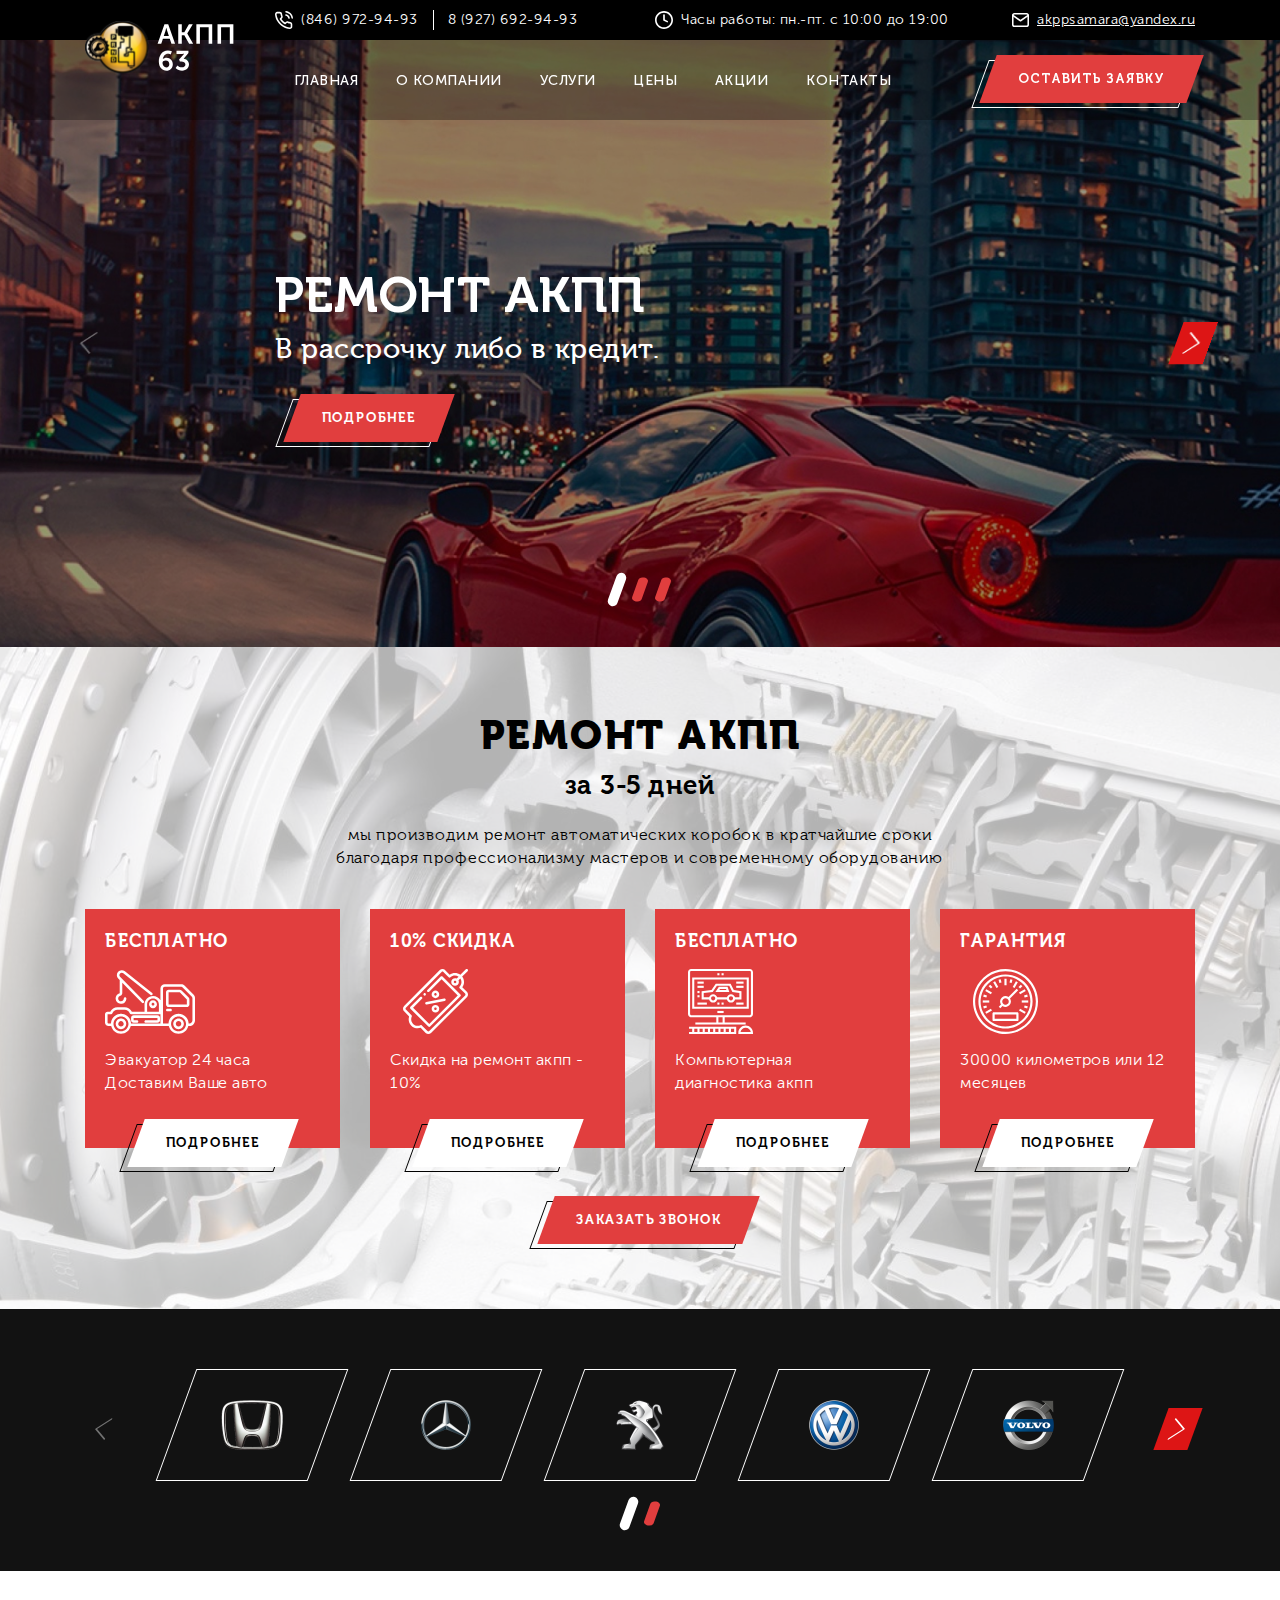
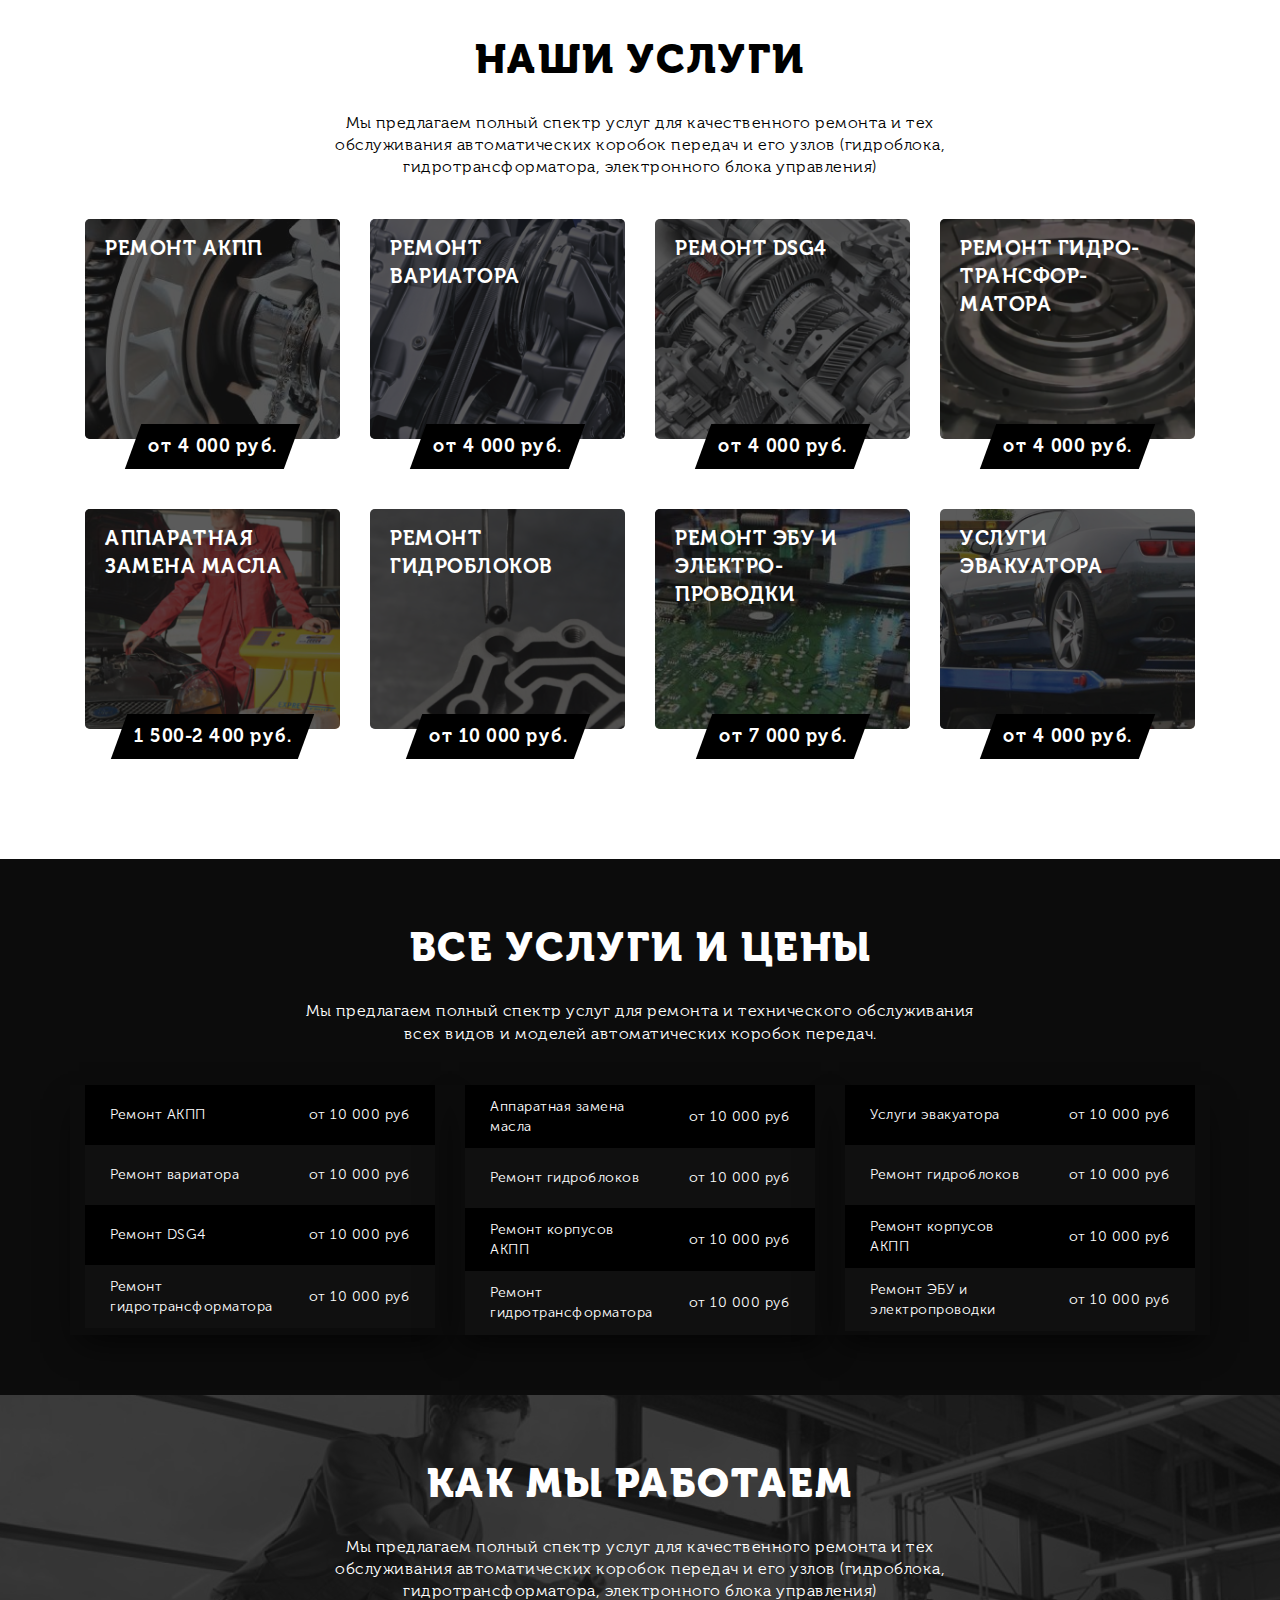
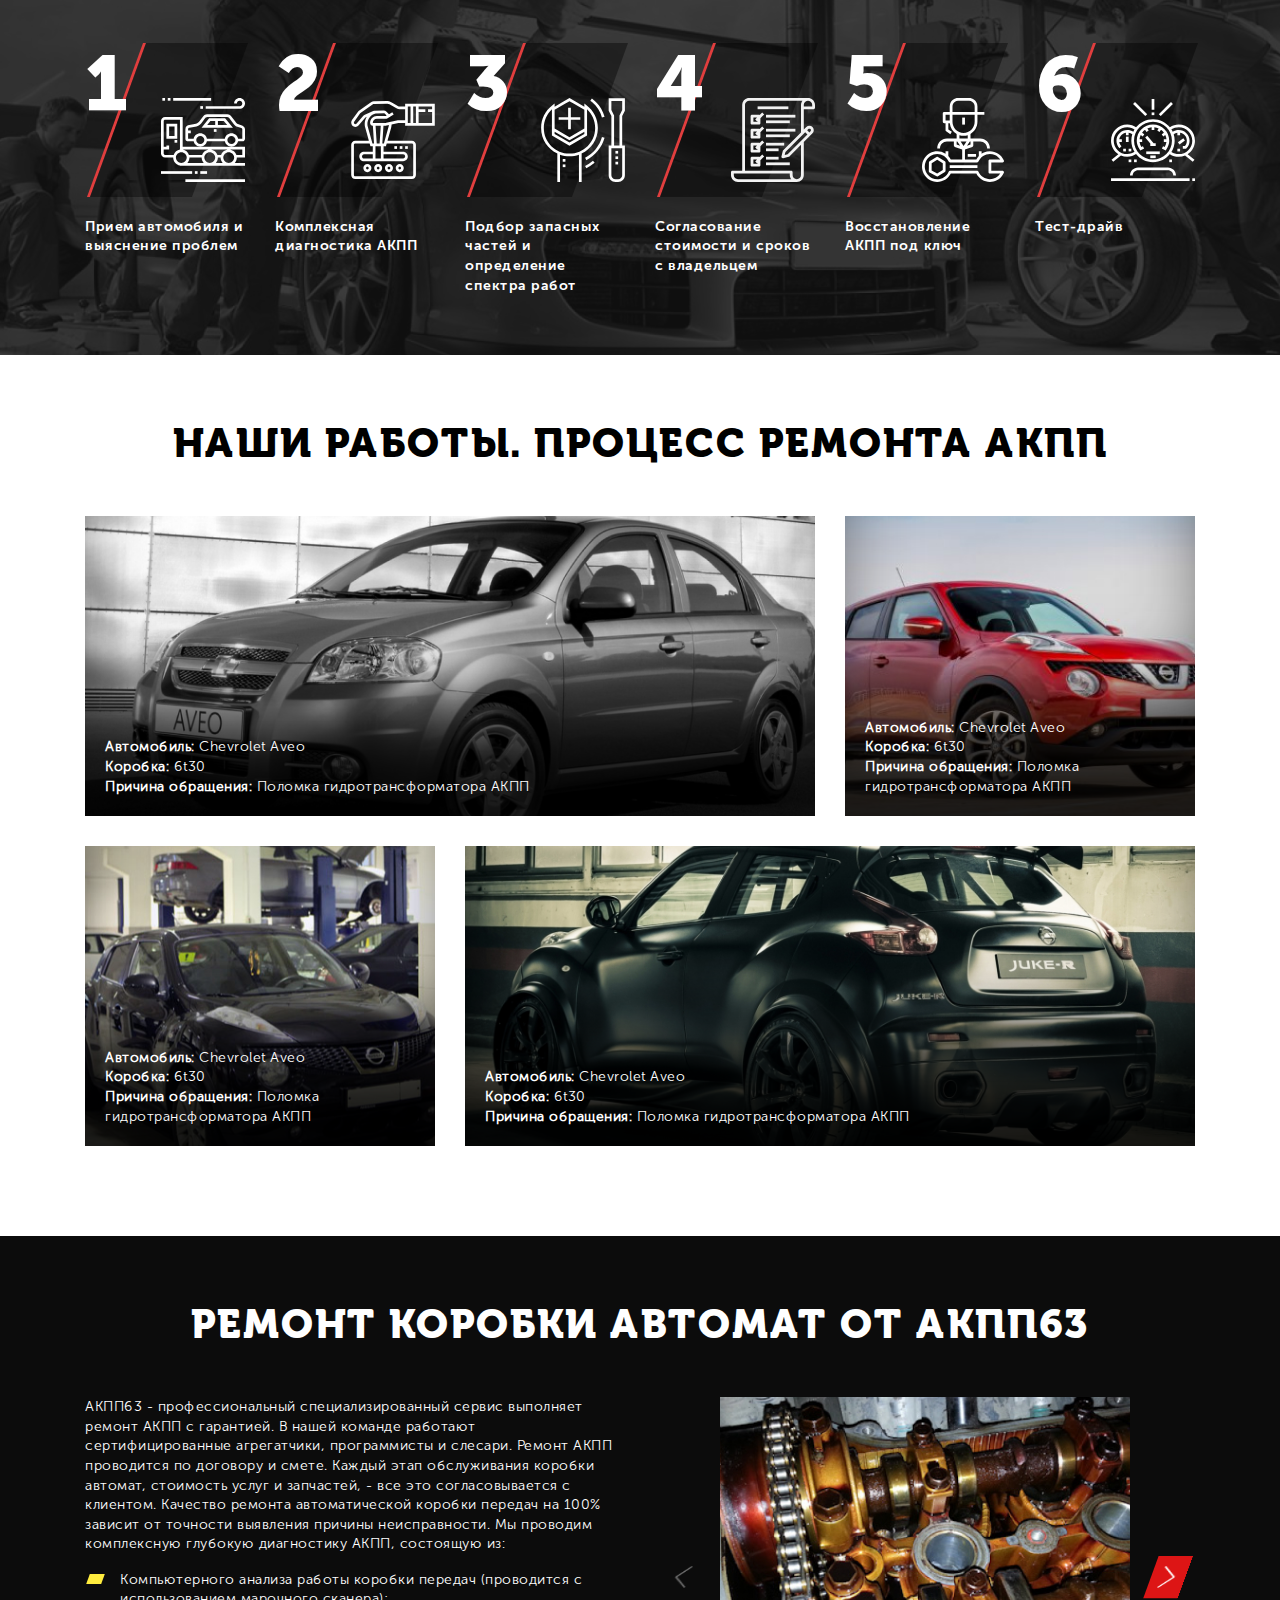
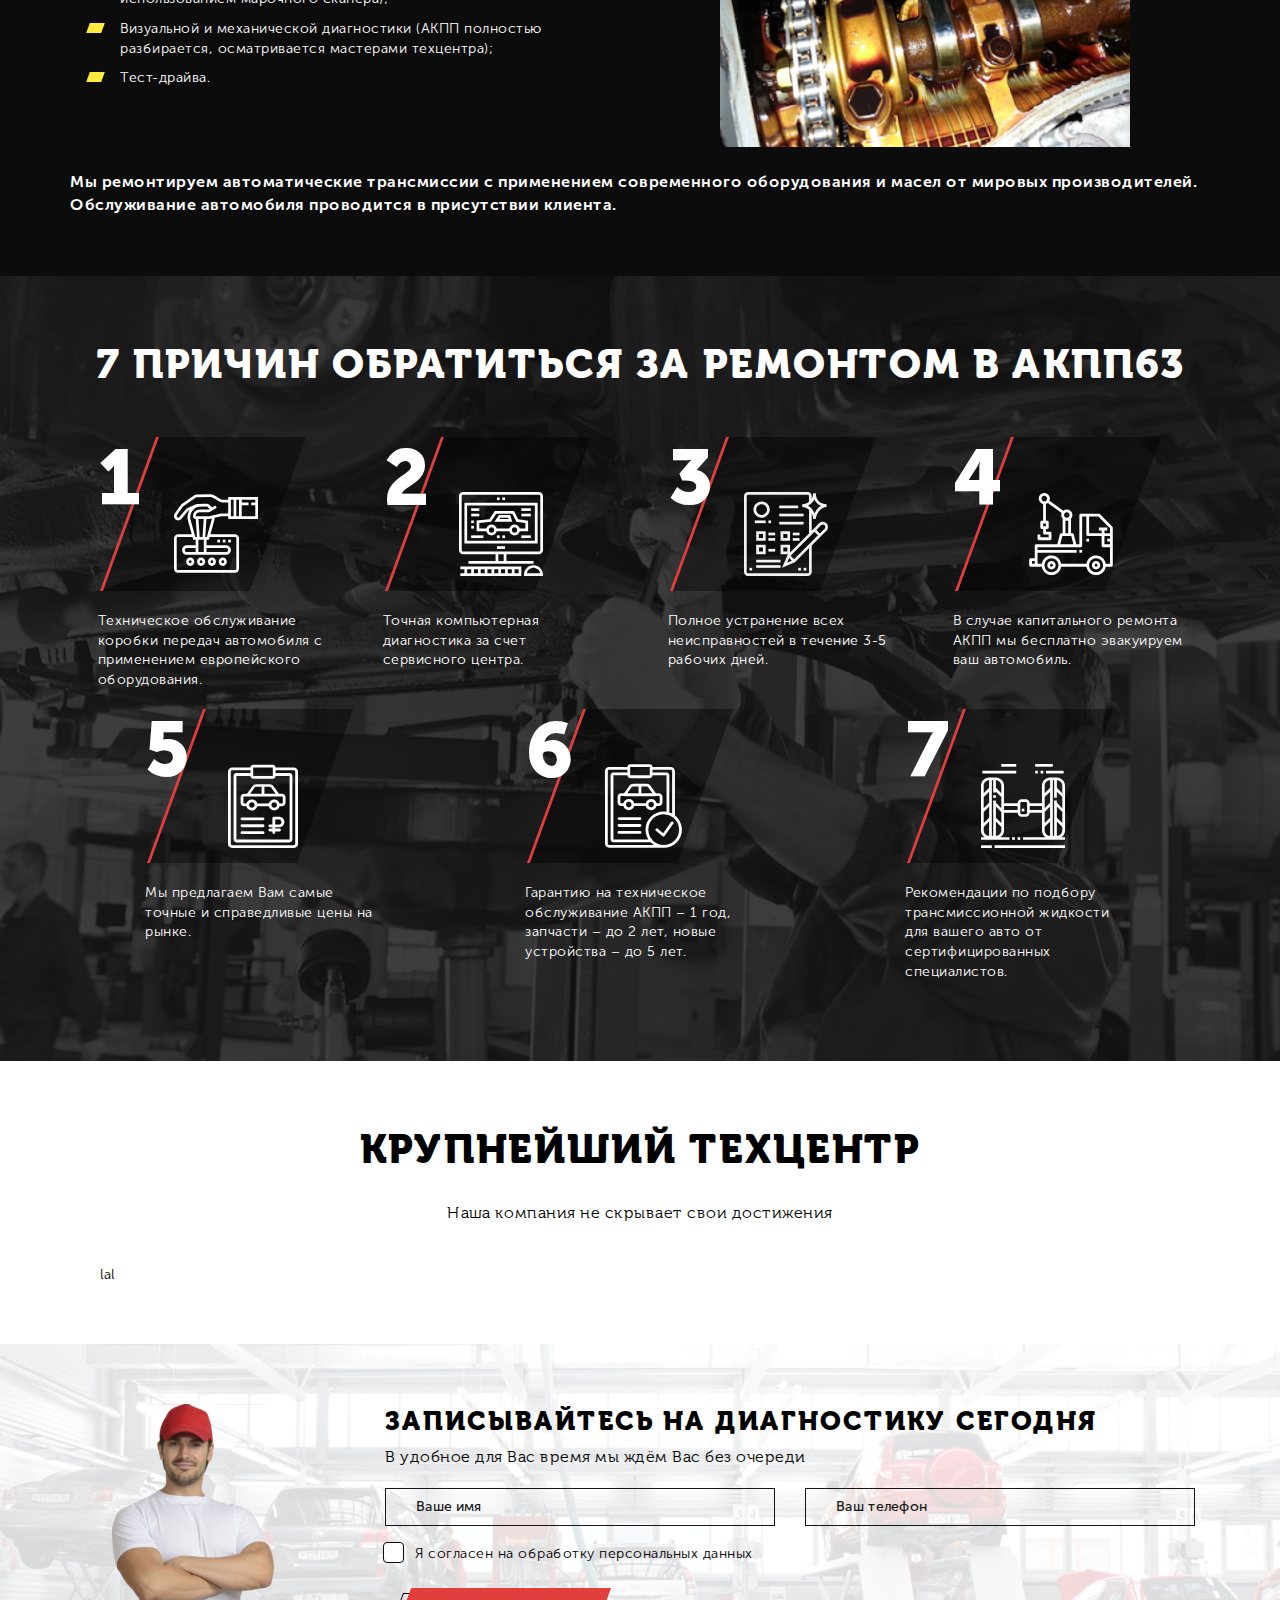
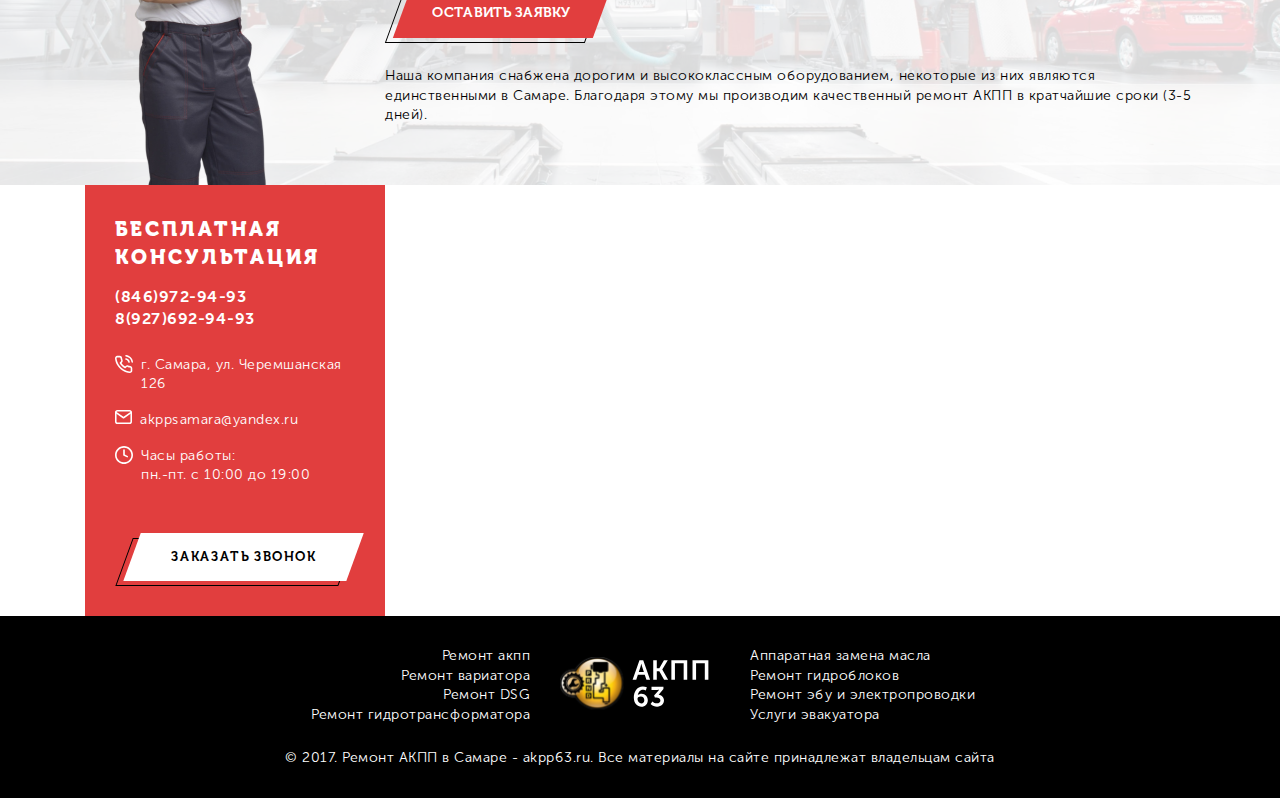
==== commit 71fbc7ff: "almost finished main page" ====
--- a/app/index.html
+++ b/app/index.html
@@ -44,7 +44,9 @@
 			<div class="container">
 				<div class="row align-items-center">
 					<div class="col-xl-2">
-						<img src="img/main-logo.svg" class="img-fluid" alt="main-logo.svg">
+						<a href="#" class="header__logo">
+							<img src="img/main-logo.svg" class="img-fluid" alt="main-logo.svg">
+						</a>
 					</div>
 					<div class="col-xl-7">
 						<ul class="header__nav d-flex justify-content-around">
@@ -68,8 +70,8 @@
 							</li>
 						</ul>
 					</div>
-					<div class="col-xl-3">
-						<a href="#popup_call" data-fancybox class="btn"><span>Оставить заявку</span></a>
+					<div class="col-xl-3 d-xl-flex justify-content-xl-end">
+						<a href="#popup_call" data-fancybox class="btn header__btn"><span>Оставить заявку</span></a>
 					</div>
 				</div>
 			</div>
@@ -79,28 +81,46 @@
 		<div class="banner__slider owl-carousel">
 			<div class="banner__slider-item" style="background-image: url(img/banner__bg.jpg)">
 				<div class="container">
-					<div class="offer">
-						<h1 class="offer__ttl">Ремонт АКПП</h1>
-						<div class="offer__subttl">В рассрочку либо в кредит.</div>
-						<a href="#" class="btn"><span>Подробнее</span></a>
+					<div class="row">
+						<div class="offset-xl-2"></div>
+						<div class="col-xl-7">
+							<div class="offer">
+								<h1 class="offer__ttl">Ремонт АКПП</h1>
+								<div class="offer__subttl">В рассрочку либо в кредит.</div>
+								<a href="#" class="btn"><span>Подробнее</span></a>
+							</div>
+						</div>
+						<div class="offset-xl-3"></div>
 					</div>
 				</div>
 			</div>
 			<div class="banner__slider-item" style="background-image: url(img/banner__bg.jpg)">
 				<div class="container">
-					<div class="offer">
-						<h1 class="offer__ttl">Ремонт АКПП</h1>
-						<div class="offer__subttl">В рассрочку либо в кредит.</div>
-						<a href="#" class="btn"><span>Подробнее</span></a>
+					<div class="row">
+						<div class="offset-xl-2"></div>
+						<div class="col-xl-7">
+							<div class="offer">
+								<h1 class="offer__ttl">Ремонт АКПП</h1>
+								<div class="offer__subttl">В рассрочку либо в кредит.</div>
+								<a href="#" class="btn"><span>Подробнее</span></a>
+							</div>
+						</div>
+						<div class="offset-xl-3"></div>
 					</div>
 				</div>
 			</div>
 			<div class="banner__slider-item" style="background-image: url(img/banner__bg.jpg)">
 				<div class="container">
-					<div class="offer">
-						<h1 class="offer__ttl">Ремонт АКПП</h1>
-						<div class="offer__subttl">В рассрочку либо в кредит.</div>
-						<a href="#" class="btn"><span>Подробнее</span></a>
+					<div class="row">
+						<div class="offset-xl-2"></div>
+						<div class="col-xl-7">
+							<div class="offer">
+								<h1 class="offer__ttl">Ремонт АКПП</h1>
+								<div class="offer__subttl">В рассрочку либо в кредит.</div>
+								<a href="#" class="btn"><span>Подробнее</span></a>
+							</div>
+						</div>
+						<div class="offset-xl-3"></div>
 					</div>
 				</div>
 			</div>
@@ -146,7 +166,7 @@
 				</div>
 			</div>
 			<div class="row d-flex justify-content-center mt-5">
-				<a href="#popup_call" data-fancybox class="btn"><span>Заказать звонок</span></a>
+				<a href="#popup_call" data-fancybox class="btn btn_black"><span>Заказать звонок</span></a>
 			</div>
 		</div>
 	</section>
@@ -274,7 +294,7 @@
 			</div>
 		</div>
 	</section>
-	<section class="section_inner price">
+	<section class="price section_inner">
 		<div class="container">
 			<h3 class="section__ttl">Все услуги и цены</h3>
 			<div class="section__promo">Мы предлагаем полный спектр услуг для ремонта и технического обслуживания всех видов и моделей автоматических коробок передач.</div>
@@ -312,7 +332,7 @@
 					</div>
 					<div class="row">
 						<div class="col-7">Ремонт гидротрансформатора</div>
-						<div class="col-5">Ремонт ЭБУ и электропроводки</div>
+						<div class="col-5">от 10 000 руб</div>
 					</div>
 				</div>
 				<div class="price__item col-xl-4 col-sm-6">
@@ -336,6 +356,325 @@
 			</div>
 		</div>
 	</section>
+	<section class="stages section_inner" style="background-image: url(img/stages__bg.jpg)">
+		<div class="container">
+			<h3 class="section__ttl">Как мы работаем</h3>
+			<div class="section__promo">Мы предлагаем полный спектр услуг для качественного ремонта и тех обслуживания автоматических коробок передач и его узлов (гидроблока, гидротрансформатора, электронного блока управления)</div>
+			<div class="row">
+				<div class="stages__item-wrp col-xl-2 col-sm-4">
+					<div class="stages__item">
+						<div class="stages__item-top">
+							<div class="stages__item-num">1</div>
+							<div class="stages__item-img"></div>
+						</div>
+						<div class="stages__item-ttl">Прием автомобиля и выяснение проблем</div>
+					</div>
+				</div>
+				<div class="stages__item-wrp col-xl-2 col-sm-4">
+					<div class="stages__item">
+						<div class="stages__item-top">
+							<div class="stages__item-num">2</div>
+							<div class="stages__item-img"></div>
+						</div>
+						<div class="stages__item-ttl">Комплексная диагностика АКПП</div>
+					</div>
+				</div>
+				<div class="stages__item-wrp col-xl-2 col-sm-4">
+					<div class="stages__item">
+						<div class="stages__item-top">
+							<div class="stages__item-num">3</div>
+							<div class="stages__item-img"></div>
+						</div>
+						<div class="stages__item-ttl">Подбор запасных частей и определение спектра работ</div>
+					</div>
+				</div>
+				<div class="stages__item-wrp col-xl-2 col-sm-4">
+					<div class="stages__item">
+						<div class="stages__item-top">
+							<div class="stages__item-num">4</div>
+							<div class="stages__item-img"></div>
+						</div>
+						<div class="stages__item-ttl">Согласование стоимости и сроков с владельцем</div>
+					</div>
+				</div>
+				<div class="stages__item-wrp col-xl-2 col-sm-4">
+					<div class="stages__item">
+						<div class="stages__item-top">
+							<div class="stages__item-num">5</div>
+							<div class="stages__item-img"></div>
+						</div>
+						<div class="stages__item-ttl">Восстановление АКПП под ключ</div>
+					</div>
+				</div>
+				<div class="stages__item-wrp col-xl-2 col-sm-4">
+					<div class="stages__item">
+						<div class="stages__item-top">
+							<div class="stages__item-num">6</div>
+							<div class="stages__item-img"></div>
+						</div>
+						<div class="stages__item-ttl">Тест-драйв</div>
+					</div>
+				</div>
+			</div>
+		</div>
+	</section>
+	<section class="works section_inner">
+		<div class="container">
+			<h3 class="section__ttl">Наши работы. Процесс ремонта АКПП</h3>
+			<div class="row">
+				<div class="col-xl-8 col-sm-6">
+					<a href="#" class="works__item" style="background-image: url('img/works__img_1.jpg')">
+						<div class="works__item-list">
+							<div>
+								<span><b>Автомобиль:</b></span>
+								<span>Chevrolet Aveo</span>
+							</div>
+							<div>
+								<span><b>Коробка:</b></span>
+								<span>6t30</span>
+							</div>
+							<div>
+								<span><b>Причина обращения:</b></span>
+								<span>Поломка гидротрансформатора АКПП</span>
+							</div>
+						</div>
+					</a>
+				</div>
+				<div class="col-xl-4 col-sm-6">
+					<a href="#" class="works__item" style="background-image: url('img/works__img_2.jpg')">
+						<div class="works__item-list">
+							<div>
+								<span><b>Автомобиль:</b></span>
+								<span>Chevrolet Aveo</span>
+							</div>
+							<div>
+								<span><b>Коробка:</b></span>
+								<span>6t30</span>
+							</div>
+							<div>
+								<span><b>Причина обращения:</b></span>
+								<span>Поломка гидротрансформатора АКПП</span>
+							</div>
+						</div>
+					</a>
+				</div>
+				<div class="col-xl-4 col-sm-6">
+					<a href="#" class="works__item" style="background-image: url('img/works__img_3.jpg')">
+						<div class="works__item-list">
+							<div>
+								<span><b>Автомобиль:</b></span>
+								<span>Chevrolet Aveo</span>
+							</div>
+							<div>
+								<span><b>Коробка:</b></span>
+								<span>6t30</span>
+							</div>
+							<div>
+								<span><b>Причина обращения:</b></span>
+								<span>Поломка гидротрансформатора АКПП</span>
+							</div>
+						</div>
+					</a>
+				</div>
+				<div class="col-xl-8 col-sm-6">
+					<a href="#" class="works__item" style="background-image: url('img/works__img_4.jpg')">
+						<div class="works__item-list">
+							<div>
+								<span><b>Автомобиль:</b></span>
+								<span>Chevrolet Aveo</span>
+							</div>
+							<div>
+								<span><b>Коробка:</b></span>
+								<span>6t30</span>
+							</div>
+							<div>
+								<span><b>Причина обращения:</b></span>
+								<span>Поломка гидротрансформатора АКПП</span>
+							</div>
+						</div>
+					</a>
+				</div>
+			</div>
+		</div>
+	</section>
+	<section class="repair section_inner">
+		<div class="container">
+			<h3 class="section__ttl">Ремонт коробки автомат от АКПП63</h3>
+			<div class="row">
+				<div class="col-xl-6 mb-4 mb-xl-0">
+					<p>АКПП63 - профессиональный специализированный сервис выполняет ремонт АКПП с гарантией. В нашей команде работают сертифицированные агрегатчики, программисты и слесари. Ремонт АКПП проводится по договору и смете. Каждый этап обслуживания коробки автомат, стоимость услуг и запчастей, - все это согласовывается с клиентом. Качество ремонта автоматической коробки передач на 100% зависит от точности выявления причины неисправности. Мы проводим комплексную глубокую диагностику АКПП, состоящую из:</p>
+					<ul class="list_square">
+						<li>Компьютерного анализа работы коробки передач (проводится с использованием марочного сканера);</li>
+						<li>Визуальной и механической диагностики (АКПП полностью разбирается, осматривается мастерами техцентра);</li>
+						<li>Тест-драйва.</li>
+					</ul>
+				</div>
+				<div class="col-xl-6">
+					<div class="repair__slider owl-carousel">
+						<div class="repair__slider-item" style="background-image: url('img/repair__img_1.jpg')"></div>
+						<div class="repair__slider-item" style="background-image: url('img/repair__img_1.jpg')"></div>
+						<div class="repair__slider-item" style="background-image: url('img/repair__img_1.jpg')"></div>
+					</div>
+				</div>
+				<div class="repair__promo mt-4">Мы ремонтируем автоматические трансмиссии с применением современного оборудования и масел от мировых производителей. Обслуживание автомобиля проводится в присутствии клиента.</div>
+			</div>
+		</div>
+	</section>
+	<section class="reasons section_inner" style="background-image: url('img/reasons__bg.jpg')">
+		<div class="container">
+			<h3 class="section__ttl">7 причин обратиться за ремонтом в АКПП63</h3>
+			<div class="row">
+				<div class="reasons__item-wrp col-xl-3 col-sm-4">
+					<div class="reasons__item">
+						<div class="reasons__item-top">
+							<div class="reasons__item-num">1</div>
+							<div class="reasons__item-img"></div>
+						</div>
+						<div class="reasons__item-ttl">Техническое обслуживание коробки передач автомобиля с применением европейского оборудования.</div>
+					</div>
+				</div>
+				<div class="reasons__item-wrp col-xl-3 col-sm-4">
+					<div class="reasons__item">
+						<div class="reasons__item-top">
+							<div class="reasons__item-num">2</div>
+							<div class="reasons__item-img"></div>
+						</div>
+						<div class="reasons__item-ttl">Точная компьютерная диагностика за счет сервисного центра.</div>
+					</div>
+				</div>
+				<div class="reasons__item-wrp col-xl-3 col-sm-4">
+					<div class="reasons__item">
+						<div class="reasons__item-top">
+							<div class="reasons__item-num">3</div>
+							<div class="reasons__item-img"></div>
+						</div>
+						<div class="reasons__item-ttl">Полное устранение всех неисправностей в течение 3-5 рабочих дней.</div>
+					</div>
+				</div>
+				<div class="reasons__item-wrp col-xl-3 col-sm-4">
+					<div class="reasons__item">
+						<div class="reasons__item-top">
+							<div class="reasons__item-num">4</div>
+							<div class="reasons__item-img"></div>
+						</div>
+						<div class="reasons__item-ttl">В случае капитального ремонта АКПП мы бесплатно эвакуируем ваш автомобиль.</div>
+					</div>
+				</div>
+				<div class="reasons__item-wrp col-xl-3 col-sm-4">
+					<div class="reasons__item">
+						<div class="reasons__item-top">
+							<div class="reasons__item-num">5</div>
+							<div class="reasons__item-img"></div>
+						</div>
+						<div class="reasons__item-ttl">Мы предлагаем Вам самые точные и справедливые цены на рынке.</div>
+					</div>
+				</div>
+				<div class="reasons__item-wrp col-xl-3 col-sm-4">
+					<div class="reasons__item">
+						<div class="reasons__item-top">
+							<div class="reasons__item-num">6</div>
+							<div class="reasons__item-img"></div>
+						</div>
+						<div class="reasons__item-ttl">Гарантию на техническое обслуживание АКПП – 1 год, запчасти – до 2 лет, новые устройства – до 5 лет.</div>
+					</div>
+				</div>
+				<div class="reasons__item-wrp col-xl-3 col-sm-4">
+					<div class="reasons__item">
+						<div class="reasons__item-top">
+							<div class="reasons__item-num">7</div>
+							<div class="reasons__item-img"></div>
+						</div>
+						<div class="reasons__item-ttl">Рекомендации по подбору трансмиссионной жидкости для вашего авто от сертифицированных специалистов.</div>
+					</div>
+				</div>
+			</div>
+		</div>
+	</section>
+	<section class="test section_inner">
+		<div class="container">
+			<h3 class="section__ttl">Крупнейший техцентр</h3>
+			<div class="section__promo">Наша компания не скрывает свои достижения</div>
+			<div class="container">
+				lal
+			</div>
+		</div>
+	</section>
+	<section class="feed section_inner" style="background-image: url('img/feed__bg.jpg')">
+		<div class="container">
+			<form action="[[~[[*id]]]]" method="POST" class="feed-form">
+				<h3 class="section__ttl">Записывайтесь на диагностику сегодня</h3>
+				<div class="section__promo">В удобное для Вас время мы ждём Вас без очереди</div>
+				<div class="row mb-3">
+					<div class="col-sm-6 mb-3 mb-sm-0">
+						<input type="text" placeholder="Ваше имя">
+					</div>
+					<div class="col-sm-6">
+						<input type="tel" placeholder="Ваш телефон">
+					</div>
+				</div>
+				<label for="feed__checkbox" class="checkbox">
+					<input type="checkbox" id="feed__checkbox" name="feed__checkbox" required="">
+					<span class="checkbox__text">
+						Я согласен на обработку персональных данных
+					</span>
+				</label>
+				<div class="mt-3"></div>
+				<div class="btn btn_black">
+					<span><input type="submit" value="Оставить заявку"></span>
+				</div>
+				<div class="mt-4">Наша компания снабжена дорогим и высококлассным оборудованием, некоторые из них являются единственными в Самаре. Благодаря этому мы производим качественный ремонт АКПП в кратчайшие сроки (3-5 дней).</div>
+			</form>
+		</div>
+	</section>
+	<section class="map">
+		<div class="container">
+			<div class="map__in">
+				<h3 class="section__ttl">Бесплатная консультация</h3>
+				<a href="tel:88469729493" class="map__tel">(846)972-94-93</a>
+				<a href="tel:89276929493" class="map__tel mb-4">8(927)692-94-93</a>
+				<div class="map__item d-flex align-items-start mb-3">
+					<img src="img/icon__tel.svg" alt="" class="mr-2">
+					<div>г. Самара, ул. Черемшанская 126</div>
+				</div>
+				<a href="mailto:akppsamara@yandex.ru" class="map__item d-flex align-items-start mb-3">
+					<img src="img/icon__mail.svg" alt="" class="mr-2">
+					<div>akppsamara@yandex.ru</div>
+				</a>
+				<div class="map__item d-flex align-items-start mb-5">
+					<img src="img/icon__time.svg" alt="" class="mr-2">
+					<div>Часы работы: <br> пн.-пт. с 10:00 до 19:00</div>
+				</div>
+				<a href="#popup_call" data-fancybox class="btn btn_white"><span>Заказать звонок</span></a>
+			</div>
+		</div>
+	</section>
+	<footer class="footer">
+		<div class="container">
+			<div class="row align-items-center">
+				<div class="col-sm-5">
+					<div class="d-flex flex-column align-items-xl-end">
+						<a href="#">Ремонт акпп</a>
+						<a href="#">Ремонт вариатора</a>
+						<a href="#">Ремонт DSG</a>
+						<a href="#">Ремонт гидротрансформатора</a>
+					</div>
+						
+				</div>
+				<div class="col-sm-2">
+					<img src="img/main-logo.svg" alt="main-logo.svg" class="img-fluid">
+				</div>
+				<div class="col-sm-5">
+					<div class="d-flex flex-column align-items-start">
+						<a href="#">Аппаратная замена масла</a>
+						<a href="#">Ремонт гидроблоков</a>
+						<a href="#">Ремонт эбу и электропроводки</a>
+						<a href="#">Услуги эвакуатора</a>
+					</div>
+				</div>
+			</div>
+			<div class="footer__copy mt-4">© 2017. Ремонт АКПП в Самаре - akpp63.ru. Все материалы на сайте принадлежат владельцам сайта</div>
+		</div>
+	</footer>
 	<div id="popup_call" class="popup__container" style="display:none">
 		<div  class="popup__wrp popup_call__wrp">
 			<form action="[[~[[*id]]]]" method="post" class="popup">
--- a/app/css/main.css
+++ b/app/css/main.css
@@ -80,31 +80,31 @@
 input,
 select {
   border: none;
-  border-bottom: 1px solid #000;
+  border: 1px solid #161616;
 }
 
 input[type="text"]::-webkit-input-placeholder,
 input[type="email"]::-webkit-input-placeholder,
 input[type="tel"]::-webkit-input-placeholder {
-  color: #2D2A2B;
+  color: #161616;
 }
 
 input[type="text"]:-ms-input-placeholder,
 input[type="email"]:-ms-input-placeholder,
 input[type="tel"]:-ms-input-placeholder {
-  color: #2D2A2B;
+  color: #161616;
 }
 
 input[type="text"]::-ms-input-placeholder,
 input[type="email"]::-ms-input-placeholder,
 input[type="tel"]::-ms-input-placeholder {
-  color: #2D2A2B;
+  color: #161616;
 }
 
 input[type="text"]::placeholder,
 input[type="email"]::placeholder,
 input[type="tel"]::placeholder {
-  color: #2D2A2B;
+  color: #161616;
 }
 
 input:focus,
@@ -112,9 +112,8 @@
 input:active,
 textarea:active {
   background: none;
-  color: #2D2A2B;
-  border-bottom: 1px solid #FFCB05;
-  border-color: #39B563;
+  color: #161616;
+  border: 1px solid #161616;
   outline: none;
 }
 
@@ -198,7 +197,8 @@
   background-color: #FFEC3E;
 }
 
-.btn:hover span {
+.btn:hover span,
+.btn:hover input[type="submit"] {
   color: #000;
 }
 
@@ -212,6 +212,18 @@
 
 .btn_white::after {
   background-color: #fff;
+}
+
+.btn_black::before {
+  border-color: #000;
+}
+
+.btn input[type="submit"] {
+  padding: 0;
+  border: none;
+  color: #fff;
+  font-family: 'MuseoC700';
+  text-transform: uppercase;
 }
 
 .list_circle {
@@ -238,6 +250,33 @@
   top: 8px;
   -webkit-border-radius: 50%;
           border-radius: 50%;
+}
+
+.list_square {
+  list-style-type: none;
+  padding-left: 0;
+}
+
+.list_square li {
+  padding-left: 35px;
+  position: relative;
+}
+
+.list_square li {
+  margin-bottom: 10px;
+}
+
+.list_square li::before {
+  content: '';
+  position: absolute;
+  width: 15px;
+  height: 10px;
+  background-color: #FFEC3E;
+  left: 3px;
+  top: 4px;
+  -webkit-transform: skew(-20deg);
+      -ms-transform: skew(-20deg);
+          transform: skew(-20deg);
 }
 
 .popup__container {
@@ -286,12 +325,7 @@
   bottom: -5%;
   left: -5%;
   z-index: 1;
-  background: #ffcb05;
-  background: -webkit-linear-gradient(-45deg, #ffcb05 0%, #50b848 32%, #00bff3 70%, #ee337b 100%);
-  background: -webkit-linear-gradient(315deg, #ffcb05 0%, #50b848 32%, #00bff3 70%, #ee337b 100%);
-  background: -o-linear-gradient(315deg, #ffcb05 0%, #50b848 32%, #00bff3 70%, #ee337b 100%);
-  background: linear-gradient(135deg, #ffcb05 0%, #50b848 32%, #00bff3 70%, #ee337b 100%);
-  filter: progid:DXImageTransform.Microsoft.gradient( startColorstr='#ffcb05', endColorstr='#ee337b',GradientType=1 );
+  background: #000;
   opacity: .7;
 }
 
@@ -389,18 +423,23 @@
   -webkit-justify-content: center;
       -ms-flex-pack: center;
           justify-content: center;
+  -webkit-box-align: center;
+  -webkit-align-items: center;
+      -ms-flex-align: center;
+          align-items: center;
   bottom: 40px;
 }
 
 .owl-carousel .owl-dots button.owl-dot {
-  width: 15px;
-  height: 15px;
-  border: 1px solid #333;
-  background-color: transparent;
-  position: relative;
-  -webkit-transform: scale(1);
-      -ms-transform: scale(1);
-          transform: scale(1);
+  width: 10px;
+  height: 35px;
+  -webkit-border-radius: 50px;
+          border-radius: 50px;
+  background-color: #E13E3E;
+  position: relative;
+  -webkit-transform: scaleY(0.7) rotate(14deg);
+      -ms-transform: scaleY(0.7) rotate(14deg);
+          transform: scaleY(0.7) rotate(14deg);
 }
 
 .owl-carousel .owl-dots button.owl-dot:not(:last-child) {
@@ -408,11 +447,11 @@
 }
 
 .owl-carousel .owl-dots button.owl-dot.active {
-  -webkit-transform: scale(0.9);
-      -ms-transform: scale(0.9);
-          transform: scale(0.9);
+  -webkit-transform: scaleY(1) rotate(20deg);
+      -ms-transform: scaleY(1) rotate(20deg);
+          transform: scaleY(1) rotate(20deg);
   border-color: transparent;
-  background-color: #FFCB05;
+  background-color: #fff;
 }
 
 .owl-carousel .owl-nav button.owl-prev,
@@ -420,14 +459,16 @@
   position: absolute;
   bottom: 50%;
   margin-bottom: -25.5px;
-  border: 1px solid #000;
+  background-color: #DD1515;
   padding: 10px !important;
+  -webkit-transform: skew(-20deg);
+      -ms-transform: skew(-20deg);
+          transform: skew(-20deg);
 }
 
 .owl-carousel .owl-nav button.owl-prev:hover,
 .owl-carousel .owl-nav button.owl-next:hover {
-  background-color: #fff;
-  border-color: #fff;
+  background-color: #000;
 }
 
 .owl-carousel .owl-nav button.owl-prev.disabled,
@@ -441,11 +482,11 @@
 }
 
 .owl-carousel .owl-nav button.owl-prev {
-  left: 0;
+  left: 10px;
 }
 
 .owl-carousel .owl-nav button.owl-next {
-  right: 0;
+  right: 10px;
 }
 
 .und {
@@ -562,8 +603,8 @@
 }
 
 .header__bot {
-  height: 90px;
-  padding: 15px 0;
+  height: 80px;
+  padding: 15px 0 5px;
   background-color: rgba(0, 0, 0, 0.3);
 }
 
@@ -582,7 +623,26 @@
   color: #FFEC3E;
 }
 
+.header__logo {
+  display: -webkit-box;
+  display: -webkit-flex;
+  display: -ms-flexbox;
+  display: flex;
+  margin-top: -60px;
+}
+
+.header__logo:hover img {
+  -webkit-transform: scale(0.94);
+      -ms-transform: scale(0.94);
+          transform: scale(0.94);
+}
+
+.header .btn {
+  margin-left: auto;
+}
+
 .banner {
+  overflow: hidden;
   margin-top: -90px;
   position: relative;
 }
@@ -612,6 +672,18 @@
 
 .banner__slider-item .container {
   position: relative;
+}
+
+.banner__slider .owl-nav button.owl-prev {
+  left: 50%;
+  margin-left: -webkit-calc(-1140px/2);
+  margin-left: calc(-1140px/2);
+}
+
+.banner__slider .owl-nav button.owl-next {
+  right: 50%;
+  margin-right: -webkit-calc(-1140px/2);
+  margin-right: calc(-1140px/2);
 }
 
 .banner .offer__ttl {
@@ -690,10 +762,6 @@
 
 .test__item .btn {
   margin: 0 auto -20px;
-}
-
-.test .btn::before {
-  border-color: #000;
 }
 
 .brands {
@@ -876,3 +944,609 @@
 .price__item .col-5 {
   text-align: right;
 }
+
+.stages {
+  color: #fff;
+}
+
+.stages::before {
+  content: '';
+  position: absolute;
+  width: 100%;
+  height: 100%;
+  left: 0;
+  top: 0;
+  right: 0;
+  bottom: 0;
+  background-color: #0C0C0C;
+  opacity: .8;
+}
+
+.stages .container {
+  position: relative;
+}
+
+.stages__item {
+  display: -webkit-box;
+  display: -webkit-flex;
+  display: -ms-flexbox;
+  display: flex;
+  -webkit-box-orient: vertical;
+  -webkit-box-direction: normal;
+  -webkit-flex-direction: column;
+      -ms-flex-direction: column;
+          flex-direction: column;
+  max-width: 190px;
+  margin-left: auto;
+  margin-right: auto;
+}
+
+.stages__item-top {
+  margin-bottom: 20px;
+  display: -webkit-box;
+  display: -webkit-flex;
+  display: -ms-flexbox;
+  display: flex;
+  -webkit-box-pack: justify;
+  -webkit-justify-content: space-between;
+      -ms-flex-pack: justify;
+          justify-content: space-between;
+  -webkit-box-align: start;
+  -webkit-align-items: flex-start;
+      -ms-flex-align: start;
+          align-items: flex-start;
+  position: relative;
+  padding: 15px 0;
+}
+
+.stages__item-top::before {
+  content: '';
+  position: absolute;
+  width: 3px;
+  height: 100%;
+  left: 30px;
+  top: 0;
+  -webkit-transform: skew(-20deg);
+      -ms-transform: skew(-20deg);
+          transform: skew(-20deg);
+  background-color: #E13E3E;
+}
+
+.stages__item-top::after {
+  content: '';
+  position: absolute;
+  width: 64%;
+  height: 100%;
+  left: 33px;
+  top: 0;
+  background-color: #000;
+  opacity: .4;
+  -webkit-transform: skew(-20deg);
+      -ms-transform: skew(-20deg);
+          transform: skew(-20deg);
+  -webkit-transition: .6s all ease;
+  -o-transition: .6s all ease;
+  transition: .6s all ease;
+}
+
+.stages__item-num {
+  font-family: 'Museo900';
+  font-size: 78px;
+  line-height: 0.7;
+  position: relative;
+  z-index: 1;
+}
+
+.stages__item-img {
+  width: 84px;
+  height: 84px;
+  position: relative;
+  z-index: 1;
+  margin-top: 40px;
+}
+
+.stages__item-img::before, .stages__item-img::after {
+  content: '';
+  position: absolute;
+  right: 0;
+  bottom: 0;
+  width: 100%;
+  height: 100%;
+  background-position: 50% 50%;
+  -webkit-background-size: contain;
+          background-size: contain;
+  background-repeat: no-repeat;
+}
+
+.stages__item-img::before {
+  opacity: 1;
+}
+
+.stages__item-img::after {
+  opacity: 0;
+}
+
+.stages__item:hover .stages__item-top::before {
+  background-color: #FFEC3E;
+}
+
+.stages__item:hover .stages__item-top::after {
+  background-color: #fff;
+  opacity: .1;
+}
+
+.stages__item:hover .stages__item-img::before {
+  opacity: 0;
+}
+
+.stages__item:hover .stages__item-img::after {
+  opacity: 1;
+}
+
+.stages__item-ttl {
+  font-family: 'Museo700';
+}
+
+.stages__item-wrp:nth-child(1) .stages__item-img::before {
+  background-image: url("../img/stages__img_1_1.svg");
+}
+
+.stages__item-wrp:nth-child(1) .stages__item-img::after {
+  background-image: url("../img/stages__img_1_2.svg");
+}
+
+.stages__item-wrp:nth-child(2) .stages__item-img::before {
+  background-image: url("../img/stages__img_2_1.svg");
+}
+
+.stages__item-wrp:nth-child(2) .stages__item-img::after {
+  background-image: url("../img/stages__img_2_2.svg");
+}
+
+.stages__item-wrp:nth-child(3) .stages__item-img::before {
+  background-image: url("../img/stages__img_3_1.svg");
+}
+
+.stages__item-wrp:nth-child(3) .stages__item-img::after {
+  background-image: url("../img/stages__img_3_2.svg");
+}
+
+.stages__item-wrp:nth-child(4) .stages__item-img::before {
+  background-image: url("../img/stages__img_4_1.svg");
+}
+
+.stages__item-wrp:nth-child(4) .stages__item-img::after {
+  background-image: url("../img/stages__img_4_2.svg");
+}
+
+.stages__item-wrp:nth-child(5) .stages__item-img::before {
+  background-image: url("../img/stages__img_5_1.svg");
+}
+
+.stages__item-wrp:nth-child(5) .stages__item-img::after {
+  background-image: url("../img/stages__img_5_2.svg");
+}
+
+.stages__item-wrp:nth-child(6) .stages__item-img::before {
+  background-image: url("../img/stages__img_6_1.svg");
+}
+
+.stages__item-wrp:nth-child(6) .stages__item-img::after {
+  background-image: url("../img/stages__img_6_2.svg");
+}
+
+.works__item {
+  min-height: 300px;
+  margin-bottom: 30px;
+  background-position: 50% 50%;
+  -webkit-background-size: cover;
+          background-size: cover;
+  background-repeat: no-repeat;
+  display: -webkit-box;
+  display: -webkit-flex;
+  display: -ms-flexbox;
+  display: flex;
+  -webkit-box-align: end;
+  -webkit-align-items: flex-end;
+      -ms-flex-align: end;
+          align-items: flex-end;
+  padding: 20px;
+  -webkit-box-shadow: inset 0px -142px 92px -30px rgba(0, 0, 0, 0.89);
+          box-shadow: inset 0px -142px 92px -30px rgba(0, 0, 0, 0.89);
+}
+
+.works__item:hover {
+  -webkit-box-shadow: inset 0px -152px 112px -60px #E13E3E;
+          box-shadow: inset 0px -152px 112px -60px #E13E3E;
+  color: #fff;
+}
+
+.repair {
+  background-color: #0C0C0C;
+  color: #fff;
+}
+
+.repair__promo {
+  font-size: 16px;
+  font-family: 'Museo700';
+}
+
+.repair__slider-item {
+  width: 100%;
+  max-width: 410px;
+  height: 350px;
+  margin-left: auto;
+  margin-right: auto;
+  background-position: 50% 50%;
+  -webkit-background-size: cover;
+          background-size: cover;
+  background-repeat: no-repeat;
+}
+
+.reasons {
+  color: #fff;
+}
+
+.reasons::before {
+  content: '';
+  position: absolute;
+  width: 100%;
+  height: 100%;
+  left: 0;
+  top: 0;
+  right: 0;
+  bottom: 0;
+  background-color: #0C0C0C;
+  opacity: .8;
+}
+
+.reasons .container {
+  position: relative;
+}
+
+.reasons__item {
+  display: -webkit-box;
+  display: -webkit-flex;
+  display: -ms-flexbox;
+  display: flex;
+  -webkit-box-orient: vertical;
+  -webkit-box-direction: normal;
+  -webkit-flex-direction: column;
+      -ms-flex-direction: column;
+          flex-direction: column;
+}
+
+.reasons__item-top {
+  margin-bottom: 20px;
+  display: -webkit-box;
+  display: -webkit-flex;
+  display: -ms-flexbox;
+  display: flex;
+  -webkit-box-pack: justify;
+  -webkit-justify-content: space-between;
+      -ms-flex-pack: justify;
+          justify-content: space-between;
+  -webkit-box-align: start;
+  -webkit-align-items: flex-start;
+      -ms-flex-align: start;
+          align-items: flex-start;
+  position: relative;
+  padding: 15px 0;
+}
+
+.reasons__item-top::before {
+  content: '';
+  position: absolute;
+  width: 3px;
+  height: 100%;
+  left: 30px;
+  top: 0;
+  -webkit-transform: skew(-20deg);
+      -ms-transform: skew(-20deg);
+          transform: skew(-20deg);
+  background-color: #E13E3E;
+}
+
+.reasons__item-top::after {
+  content: '';
+  position: absolute;
+  width: 64%;
+  height: 100%;
+  left: 33px;
+  top: 0;
+  background-color: #000;
+  opacity: .4;
+  -webkit-transform: skew(-20deg);
+      -ms-transform: skew(-20deg);
+          transform: skew(-20deg);
+  -webkit-transition: .6s all ease;
+  -o-transition: .6s all ease;
+  transition: .6s all ease;
+}
+
+.reasons__item-num {
+  font-family: 'Museo900';
+  font-size: 78px;
+  line-height: 0.7;
+  position: relative;
+  z-index: 1;
+}
+
+.reasons__item-img {
+  width: 84px;
+  height: 84px;
+  position: relative;
+  z-index: 1;
+  margin-top: 40px;
+  margin-right: 70px;
+}
+
+.reasons__item-img::before, .reasons__item-img::after {
+  content: '';
+  position: absolute;
+  right: 0;
+  bottom: 0;
+  width: 100%;
+  height: 100%;
+  background-position: 50% 50%;
+  -webkit-background-size: contain;
+          background-size: contain;
+  background-repeat: no-repeat;
+}
+
+.reasons__item-img::before {
+  opacity: 1;
+}
+
+.reasons__item-img::after {
+  opacity: 0;
+}
+
+.reasons__item:hover .reasons__item-top::before {
+  background-color: #FFEC3E;
+}
+
+.reasons__item:hover .reasons__item-top::after {
+  background-color: #fff;
+  opacity: .1;
+}
+
+.reasons__item:hover .reasons__item-img::before {
+  opacity: 0;
+}
+
+.reasons__item:hover .reasons__item-img::after {
+  opacity: 1;
+}
+
+.reasons__item-wrp {
+  max-width: 260px;
+  margin-left: auto;
+  margin-right: auto;
+  margin-bottom: 20px;
+}
+
+.reasons__item-wrp:nth-child(1) .reasons__item-img::before {
+  background-image: url("../img/reasons__img_1_1.svg");
+}
+
+.reasons__item-wrp:nth-child(1) .reasons__item-img::after {
+  background-image: url("../img/reasons__img_1_2.svg");
+}
+
+.reasons__item-wrp:nth-child(2) .reasons__item-img::before {
+  background-image: url("../img/reasons__img_2_1.svg");
+}
+
+.reasons__item-wrp:nth-child(2) .reasons__item-img::after {
+  background-image: url("../img/reasons__img_2_2.svg");
+}
+
+.reasons__item-wrp:nth-child(3) .reasons__item-img::before {
+  background-image: url("../img/reasons__img_3_1.svg");
+}
+
+.reasons__item-wrp:nth-child(3) .reasons__item-img::after {
+  background-image: url("../img/reasons__img_3_2.svg");
+}
+
+.reasons__item-wrp:nth-child(4) .reasons__item-img::before {
+  background-image: url("../img/reasons__img_4_1.svg");
+}
+
+.reasons__item-wrp:nth-child(4) .reasons__item-img::after {
+  background-image: url("../img/reasons__img_4_2.svg");
+}
+
+.reasons__item-wrp:nth-child(5) .reasons__item-img::before {
+  background-image: url("../img/reasons__img_5_1.svg");
+}
+
+.reasons__item-wrp:nth-child(5) .reasons__item-img::after {
+  background-image: url("../img/reasons__img_5_2.svg");
+}
+
+.reasons__item-wrp:nth-child(6) .reasons__item-img::before {
+  background-image: url("../img/reasons__img_6_1.svg");
+}
+
+.reasons__item-wrp:nth-child(6) .reasons__item-img::after {
+  background-image: url("../img/reasons__img_6_2.svg");
+}
+
+.reasons__item-wrp:nth-child(7) .reasons__item-img::before {
+  background-image: url("../img/reasons__img_7_1.svg");
+}
+
+.reasons__item-wrp:nth-child(7) .reasons__item-img::after {
+  background-image: url("../img/reasons__img_7_2.svg");
+}
+
+.checkbox {
+  min-width: 200px;
+  cursor: pointer;
+  position: relative;
+  margin-bottom: 0;
+}
+
+.checkbox input[type="checkbox"],
+.checkbox input[type="radio"] {
+  position: absolute;
+  z-index: 1;
+  opacity: 0;
+  width: 100%;
+  height: 30px;
+  cursor: pointer;
+}
+
+.checkbox .checkbox__text {
+  font-size: 14px;
+  position: relative;
+  padding: 2px 0 0 30px;
+  cursor: pointer;
+  width: 100%;
+  height: 30px;
+  display: block;
+}
+
+.checkbox .checkbox__text::before {
+  content: '';
+  position: absolute;
+  top: 0px;
+  left: -2px;
+  width: 21px;
+  height: 21px;
+  -webkit-border-radius: 4px;
+          border-radius: 4px;
+  border: 1px solid #0C0C0C;
+  background: #fff;
+}
+
+.checkbox .checkbox__text::after {
+  content: '';
+  position: absolute;
+  top: 4px;
+  left: 2px;
+  width: 13px;
+  height: 13px;
+  background-color: #DD1515;
+  opacity: 0;
+  -webkit-transform: scale(0);
+      -ms-transform: scale(0);
+          transform: scale(0);
+  -webkit-transition: 0.2s;
+  -o-transition: 0.2s;
+  transition: 0.2s;
+  -webkit-border-radius: 2px;
+          border-radius: 2px;
+}
+
+.checkbox input[type="checkbox"]:checked + .checkbox__text:after,
+.checkbox input[type="radio"]:checked + .checkbox__text:after {
+  opacity: 1;
+  -webkit-transform: scale(1);
+      -ms-transform: scale(1);
+          transform: scale(1);
+}
+
+.checkbox input[type="checkbox"]:checked + .checkbox__text:before,
+.checkbox input[type="radio"]:checked + .checkbox__text:before {
+  background-color: #fff;
+}
+
+.feed {
+  overflow: hidden;
+}
+
+.feed::before {
+  content: '';
+  position: absolute;
+  width: 100%;
+  height: 100%;
+  left: 0;
+  top: 0;
+  right: 0;
+  bottom: 0;
+  background-color: #fff;
+  opacity: .85;
+}
+
+.feed .container {
+  position: relative;
+}
+
+.feed .container::before {
+  content: '';
+  position: absolute;
+  width: 249px;
+  height: 400px;
+  background: url("../img/feed__img.svg") no-repeat 50% 50%/contain;
+}
+
+.feed .section__ttl {
+  text-align: left;
+  font-size: 26px;
+}
+
+.feed .section__promo {
+  text-align: left;
+  max-width: unset;
+  margin-top: -40px;
+  margin-bottom: 20px;
+}
+
+.feed-form {
+  padding-left: 300px;
+}
+
+.feed-form input {
+  width: 100%;
+}
+
+.map {
+  color: #fff;
+}
+
+.map a:not(.btn) {
+  color: #fff;
+}
+
+.map a:not(.btn):hover {
+  opacity: .7;
+}
+
+.map .section__ttl {
+  font-size: 20px;
+  margin-bottom: 15px;
+  text-align: left;
+}
+
+.map__tel {
+  font-size: 16px;
+  font-family: 'Museo700';
+}
+
+.map__in {
+  max-width: 300px;
+  padding: 30px;
+  background-color: #E13E3E;
+  display: -webkit-box;
+  display: -webkit-flex;
+  display: -ms-flexbox;
+  display: flex;
+  -webkit-box-orient: vertical;
+  -webkit-box-direction: normal;
+  -webkit-flex-direction: column;
+      -ms-flex-direction: column;
+          flex-direction: column;
+}
+
+.footer {
+  background-color: #000;
+  padding: 30px 0;
+  color: #fff;
+}
+
+.footer__copy {
+  text-align: center;
+}
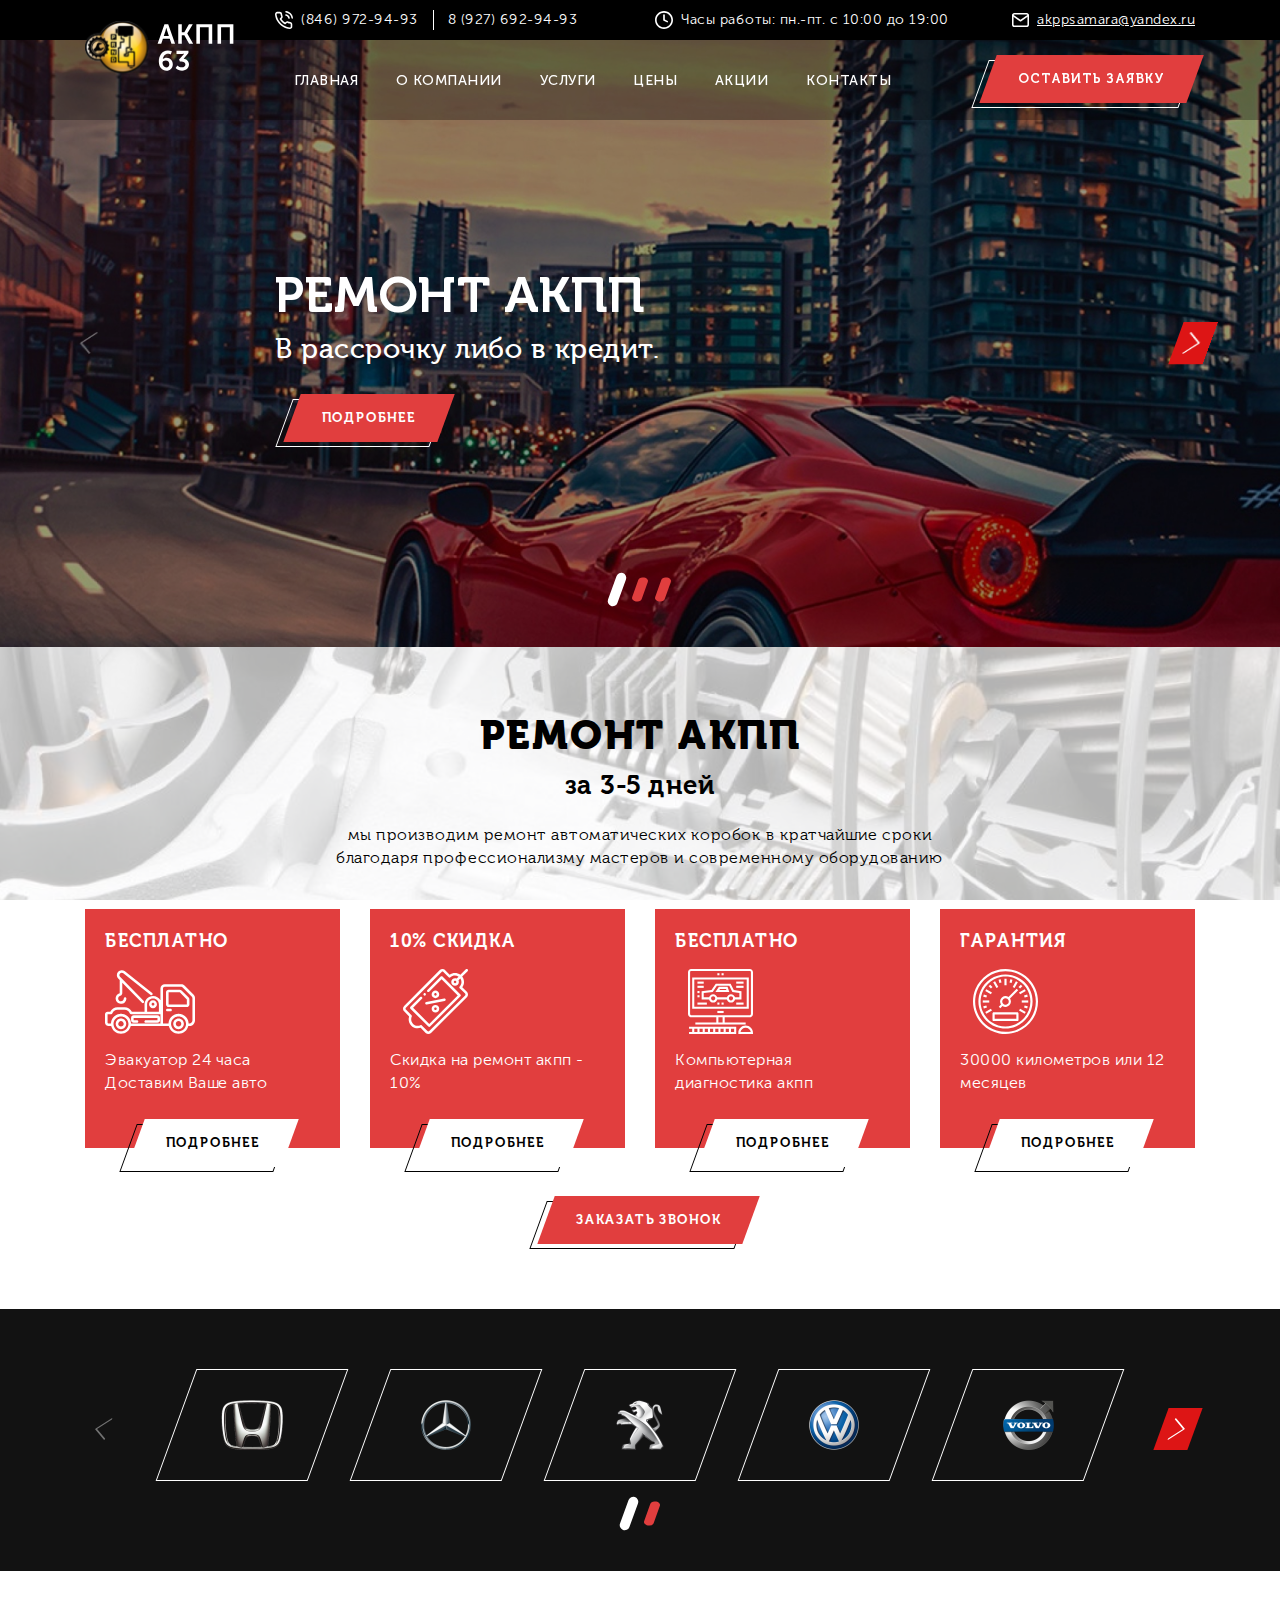
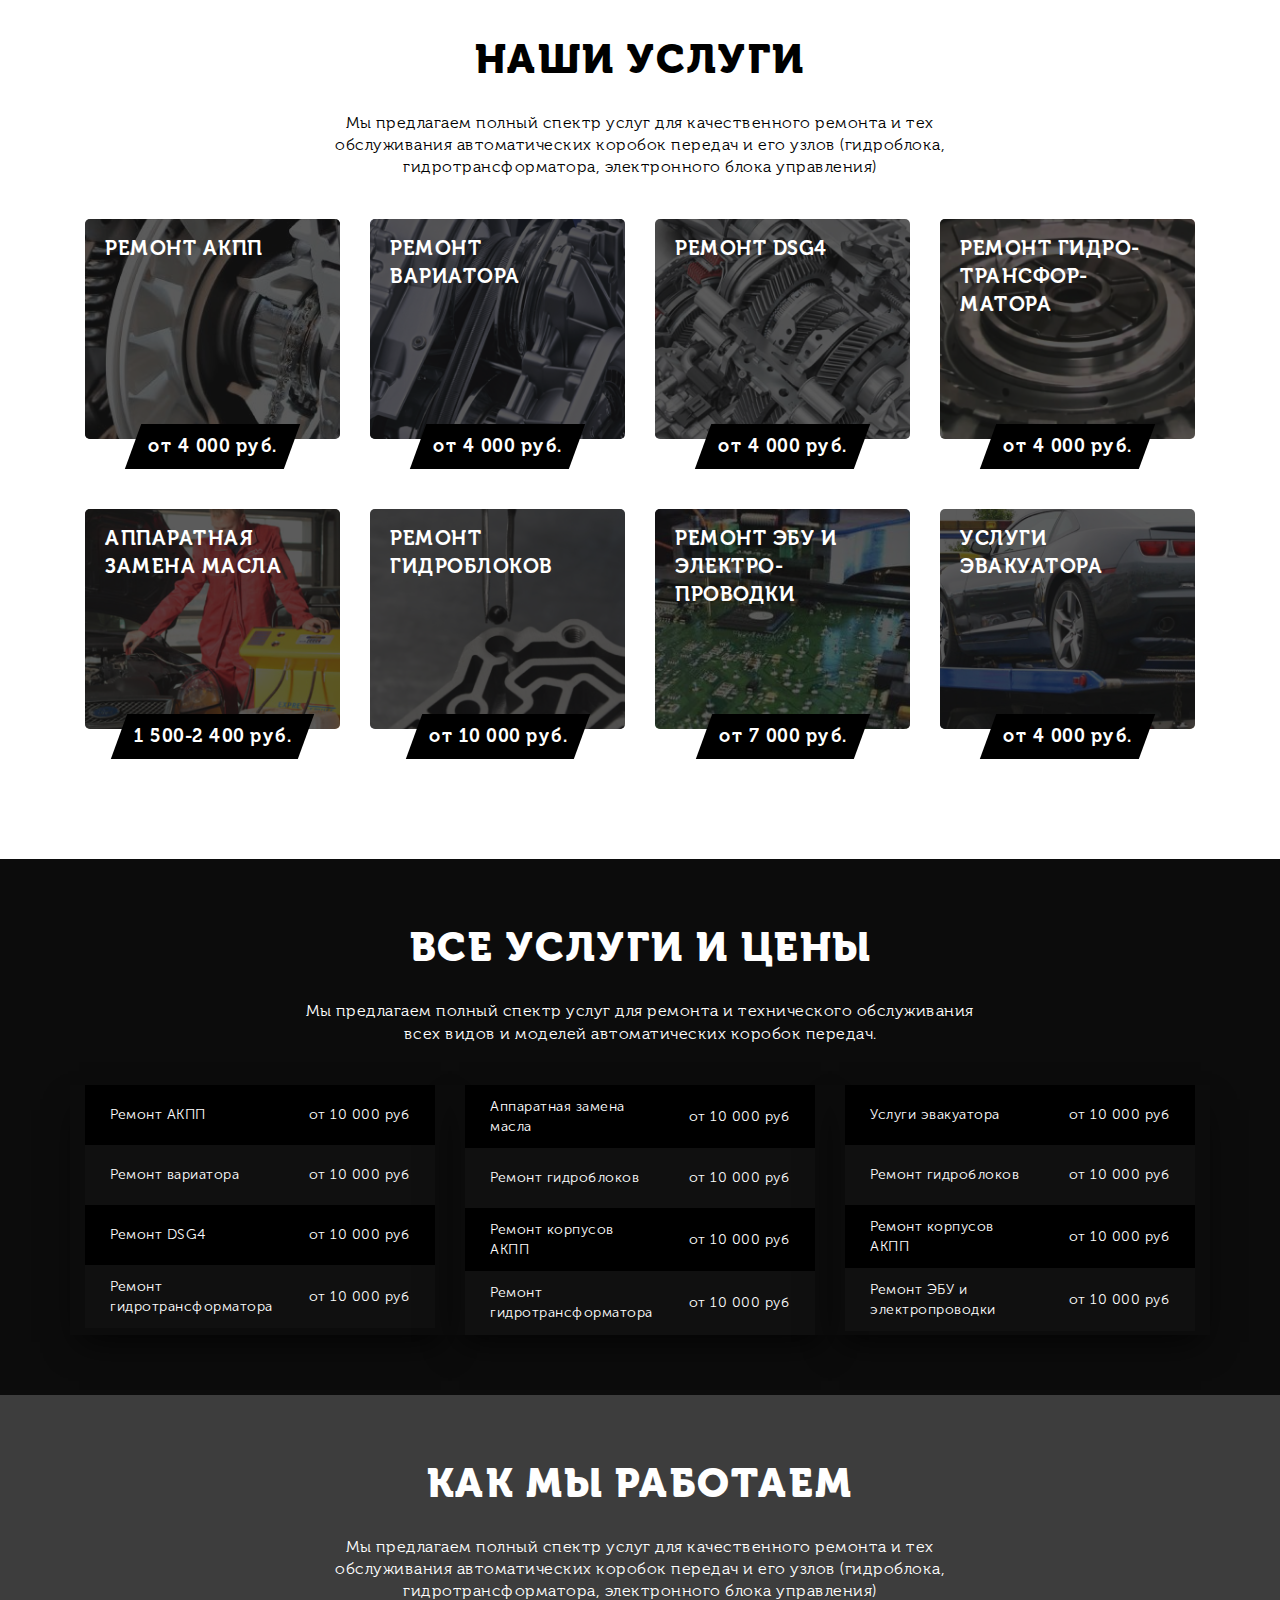
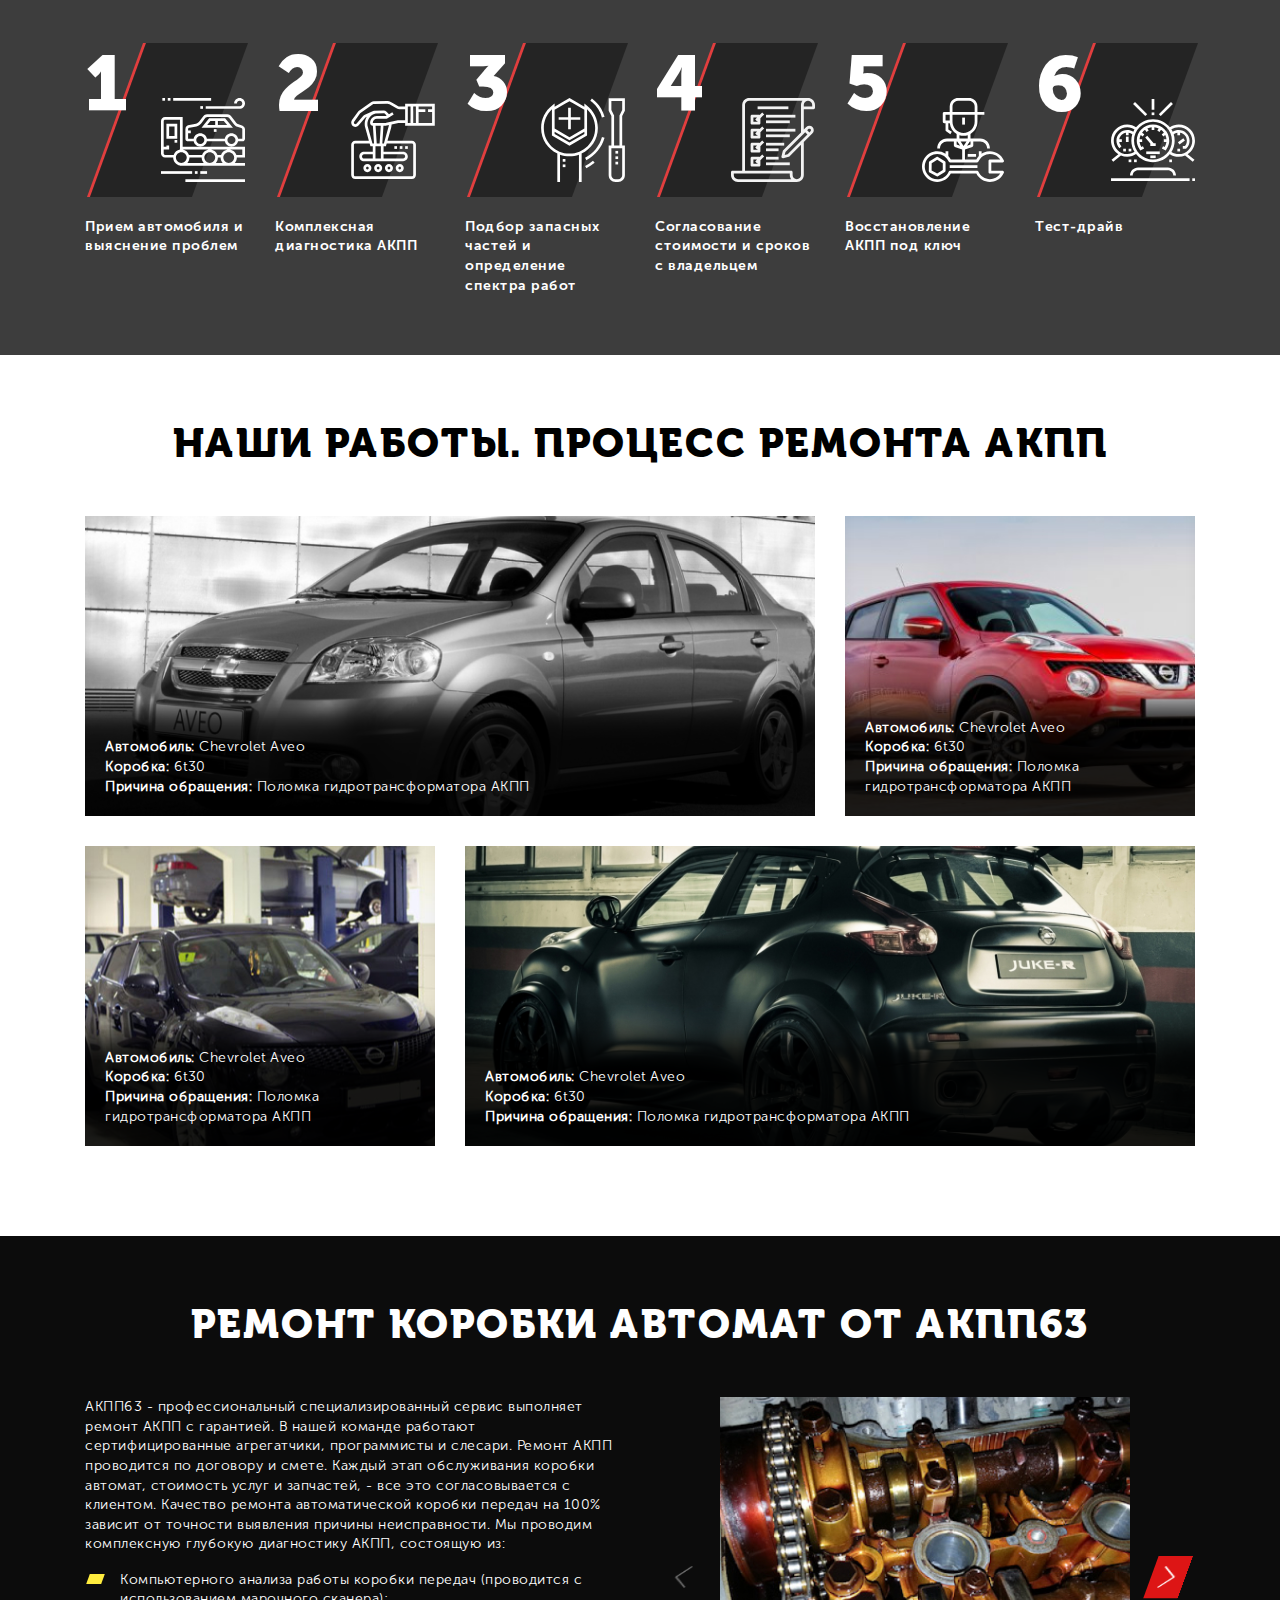
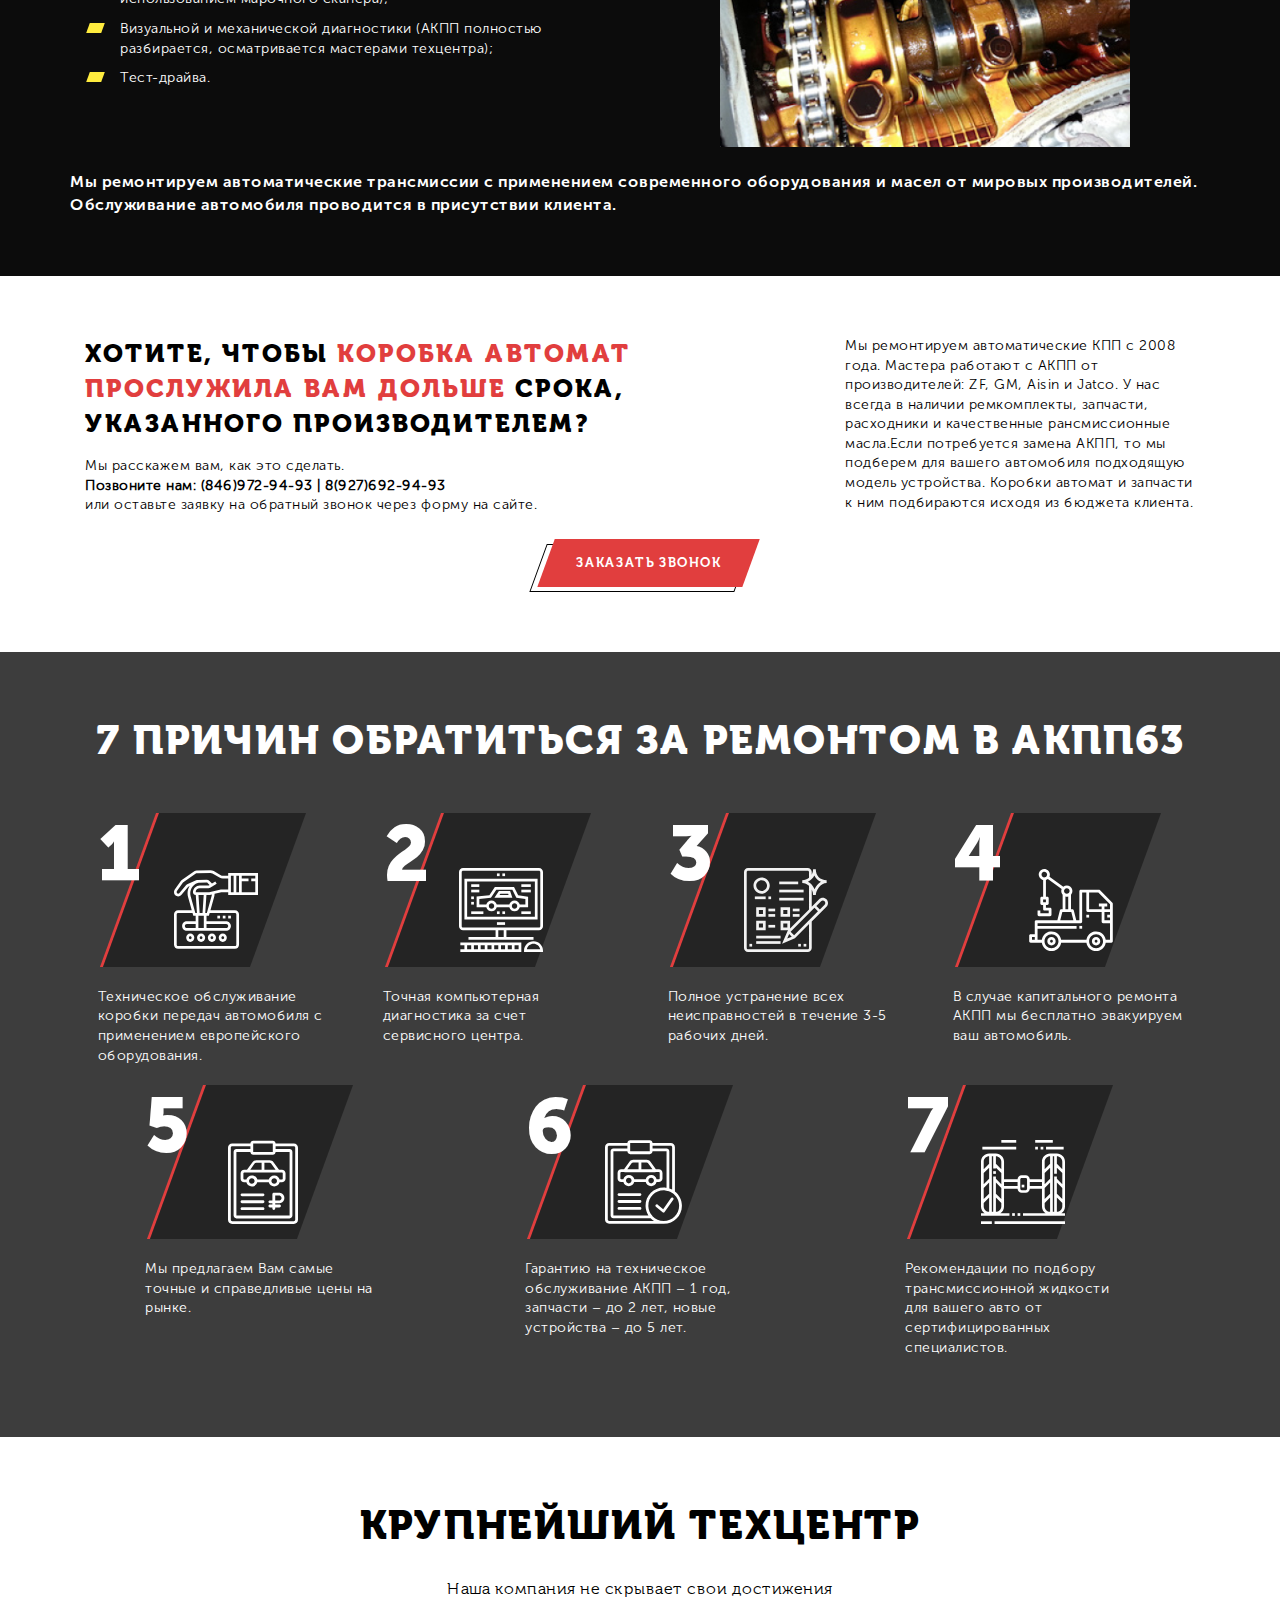
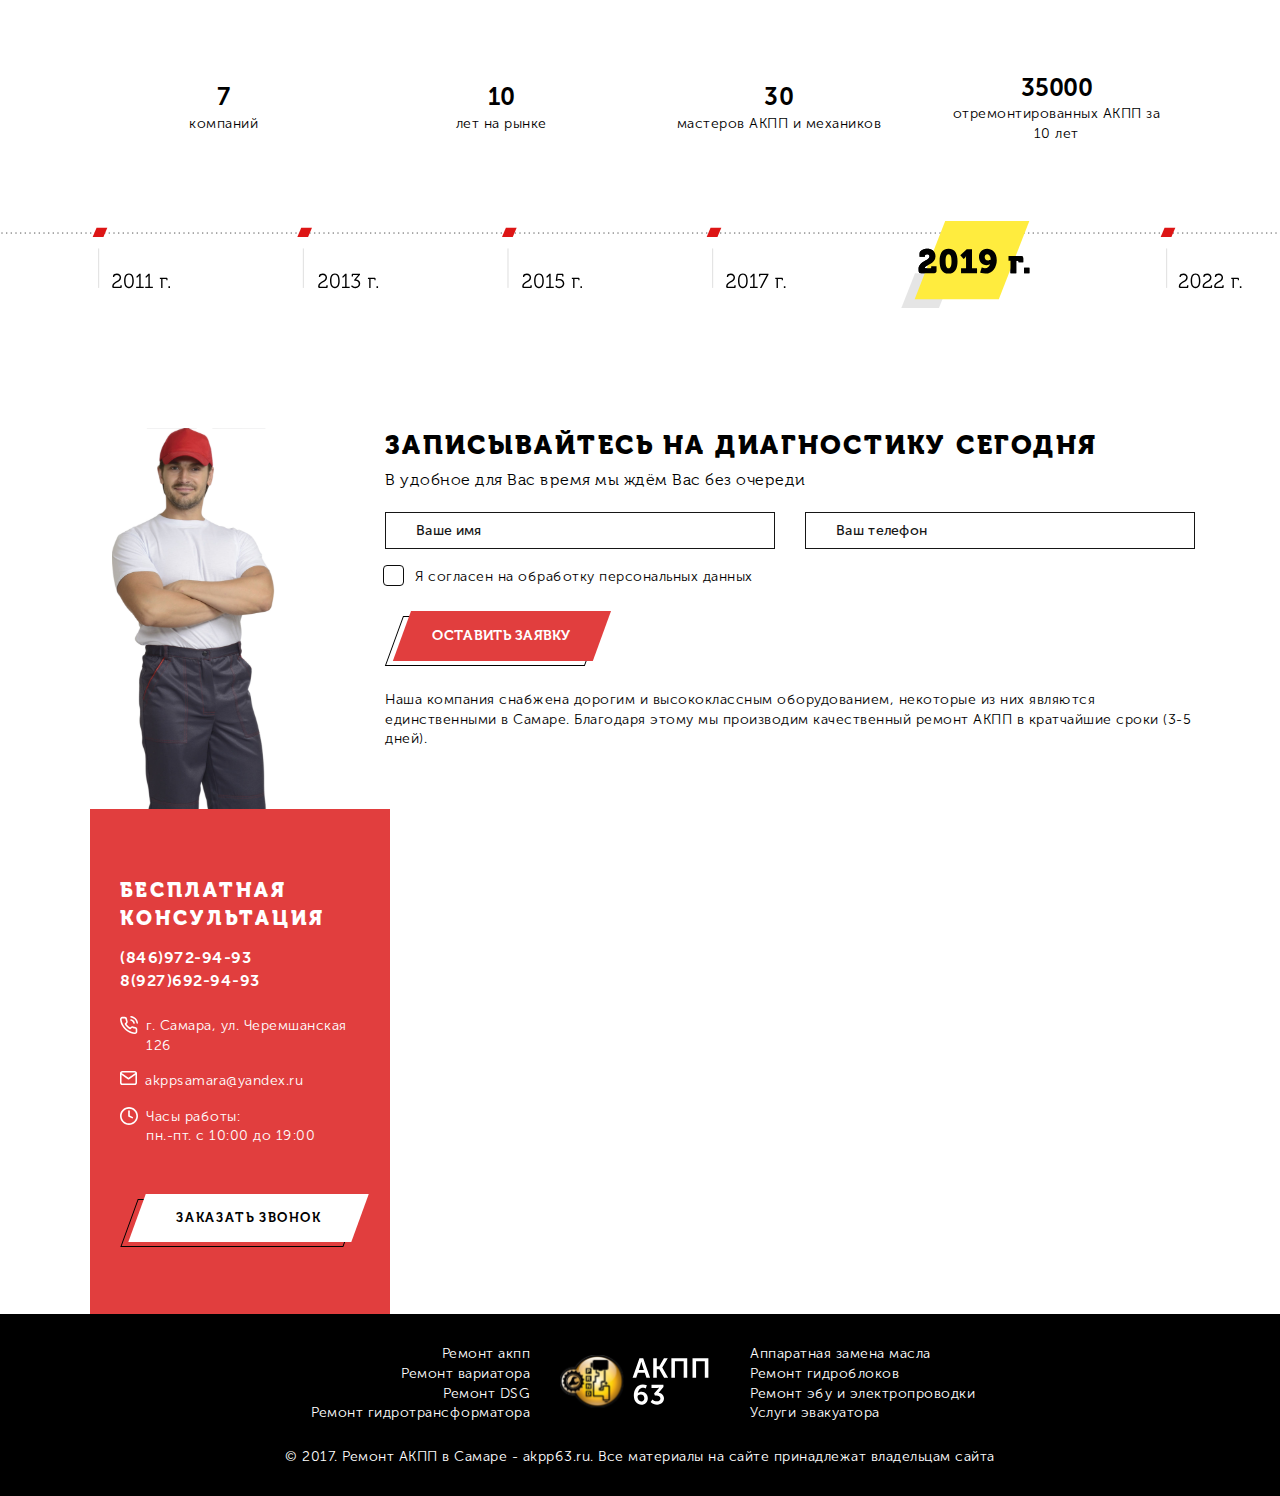
==== commit 8c042d57: "finished main page" ====
--- a/app/index.html
+++ b/app/index.html
@@ -423,7 +423,8 @@
 			<h3 class="section__ttl">Наши работы. Процесс ремонта АКПП</h3>
 			<div class="row">
 				<div class="col-xl-8 col-sm-6">
-					<a href="#" class="works__item" style="background-image: url('img/works__img_1.jpg')">
+					<a href="#" class="works__item">
+						<div class="works__item-img" style="background-image: url('img/works__img_1.jpg')"></div>
 						<div class="works__item-list">
 							<div>
 								<span><b>Автомобиль:</b></span>
@@ -441,7 +442,8 @@
 					</a>
 				</div>
 				<div class="col-xl-4 col-sm-6">
-					<a href="#" class="works__item" style="background-image: url('img/works__img_2.jpg')">
+					<a href="#" class="works__item">
+						<div class="works__item-img" style="background-image: url('img/works__img_2.jpg')"></div>
 						<div class="works__item-list">
 							<div>
 								<span><b>Автомобиль:</b></span>
@@ -459,7 +461,8 @@
 					</a>
 				</div>
 				<div class="col-xl-4 col-sm-6">
-					<a href="#" class="works__item" style="background-image: url('img/works__img_3.jpg')">
+					<a href="#" class="works__item">
+						<div class="works__item-img" style="background-image: url('img/works__img_3.jpg')"></div>
 						<div class="works__item-list">
 							<div>
 								<span><b>Автомобиль:</b></span>
@@ -477,7 +480,8 @@
 					</a>
 				</div>
 				<div class="col-xl-8 col-sm-6">
-					<a href="#" class="works__item" style="background-image: url('img/works__img_4.jpg')">
+					<a href="#" class="works__item">
+						<div class="works__item-img" style="background-image: url('img/works__img_4.jpg')"></div>
 						<div class="works__item-list">
 							<div>
 								<span><b>Автомобиль:</b></span>
@@ -520,6 +524,25 @@
 			</div>
 		</div>
 	</section>
+	<section class="promo section_inner">
+		<div class="container">
+			<div class="row">
+				<div class="col-xl-8 mb-3 mb-xl-0">
+					<h3 class="section__ttl">ХОТИТЕ, ЧТОБЫ <span>КОРОБКА АВТОМАТ ПРОСЛУЖИЛА ВАМ ДОЛЬШЕ</span> СРОКА, УКАЗАННОГО ПРОИЗВОДИТЕЛЕМ?</h3>
+					<div>Мы расскажем вам, как это сделать.</div>
+					<div><b>Позвоните нам: <a href="tel:88469729493" class="link_black">(846)972-94-93</a> | <a href="tel:89276929493" class="link_black">8(927)692-94-93</a></b></div>
+					<div>или оставьте заявку на обратный звонок через форму на сайте.</div>
+				</div>
+				<div class="col-xl-4">
+					Мы ремонтируем автоматические КПП с 2008 года. Мастера работают с АКПП от производителей: ZF, GM, Aisin и Jatco. У нас всегда в наличии ремкомплекты, запчасти, расходники и качественные рансмиссионные масла.Если потребуется замена АКПП, то мы подберем для вашего автомобиля подходящую модель устройства. Коробки автомат и запчасти к ним подбираются исходя из бюджета клиента.
+				</div>
+			</div>
+			<div class="d-flex justify-content-center mt-4">
+				<a href="#popup_call" data-fancybox class="btn btn_black"><span>Заказать звонок</span></a>
+			</div>
+			
+		</div>
+	</section>
 	<section class="reasons section_inner" style="background-image: url('img/reasons__bg.jpg')">
 		<div class="container">
 			<h3 class="section__ttl">7 причин обратиться за ремонтом в АКПП63</h3>
@@ -590,14 +613,64 @@
 			</div>
 		</div>
 	</section>
-	<section class="test section_inner">
+	<section class="tech section_inner">
 		<div class="container">
 			<h3 class="section__ttl">Крупнейший техцентр</h3>
 			<div class="section__promo">Наша компания не скрывает свои достижения</div>
 			<div class="container">
-				lal
-			</div>
-		</div>
+				<div class="row mb-5">
+					<div class="col-sm-3 mb-4 mb-sm-0">
+						<div class="tech__item">
+							<div class="tech__item-ttl">7</div>
+							<div class="tech__item-descr">компаний</div>
+							<div class="tech__item-borders">
+								<span></span>
+								<span></span>
+								<span></span>
+								<span></span>
+							</div>
+						</div>
+					</div>
+					<div class="col-sm-3 mb-4 mb-sm-0">
+						<div class="tech__item">
+							<div class="tech__item-ttl">10</div>
+							<div class="tech__item-descr">лет на рынке</div>
+							<div class="tech__item-borders">
+								<span></span>
+								<span></span>
+								<span></span>
+								<span></span>
+							</div>
+						</div>
+					</div>
+					<div class="col-sm-3 mb-4 mb-sm-0">
+						<div class="tech__item">
+							<div class="tech__item-ttl">30</div>
+							<div class="tech__item-descr">мастеров АКПП и механиков</div>
+							<div class="tech__item-borders">
+								<span></span>
+								<span></span>
+								<span></span>
+								<span></span>
+							</div>
+						</div>
+					</div>
+					<div class="col-sm-3 mb-4 mb-sm-0">
+						<div class="tech__item">
+							<div class="tech__item-ttl">35000</div>
+							<div class="tech__item-descr">отремонтированных АКПП за 10 лет</div>
+							<div class="tech__item-borders">
+								<span></span>
+								<span></span>
+								<span></span>
+								<span></span>
+							</div>
+						</div>
+					</div>
+				</div>
+			</div>
+		</div>
+		<img src="img/tech__img_bot.svg" alt="tech__img_bot.svg" class="img-fluid">
 	</section>
 	<section class="feed section_inner" style="background-image: url('img/feed__bg.jpg')">
 		<div class="container">
@@ -627,25 +700,24 @@
 		</div>
 	</section>
 	<section class="map">
-		<div class="container">
-			<div class="map__in">
-				<h3 class="section__ttl">Бесплатная консультация</h3>
-				<a href="tel:88469729493" class="map__tel">(846)972-94-93</a>
-				<a href="tel:89276929493" class="map__tel mb-4">8(927)692-94-93</a>
-				<div class="map__item d-flex align-items-start mb-3">
-					<img src="img/icon__tel.svg" alt="" class="mr-2">
-					<div>г. Самара, ул. Черемшанская 126</div>
-				</div>
-				<a href="mailto:akppsamara@yandex.ru" class="map__item d-flex align-items-start mb-3">
-					<img src="img/icon__mail.svg" alt="" class="mr-2">
-					<div>akppsamara@yandex.ru</div>
-				</a>
-				<div class="map__item d-flex align-items-start mb-5">
-					<img src="img/icon__time.svg" alt="" class="mr-2">
-					<div>Часы работы: <br> пн.-пт. с 10:00 до 19:00</div>
-				</div>
-				<a href="#popup_call" data-fancybox class="btn btn_white"><span>Заказать звонок</span></a>
-			</div>
+		<iframe src="https://yandex.ru/map-widget/v1/?um=constructor%3Aa1ddecbeec8a4cec065af99154889931e7c70c4892438ebc8042375ce28296f2&amp;source=constructor" width="100%" height="500" frameborder="0"></iframe>
+		<div class="map__in">
+			<h3 class="section__ttl">Бесплатная консультация</h3>
+			<a href="tel:88469729493" class="map__tel">(846)972-94-93</a>
+			<a href="tel:89276929493" class="map__tel mb-4">8(927)692-94-93</a>
+			<div class="map__item d-flex align-items-start mb-3">
+				<img src="img/icon__tel.svg" alt="" class="mr-2">
+				<div>г. Самара, ул. Черемшанская 126</div>
+			</div>
+			<a href="mailto:akppsamara@yandex.ru" class="map__item d-flex align-items-start mb-3">
+				<img src="img/icon__mail.svg" alt="" class="mr-2">
+				<div>akppsamara@yandex.ru</div>
+			</a>
+			<div class="map__item d-flex align-items-start mb-5">
+				<img src="img/icon__time.svg" alt="" class="mr-2">
+				<div>Часы работы: <br> пн.-пт. с 10:00 до 19:00</div>
+			</div>
+			<a href="#popup_call" data-fancybox class="btn btn_white"><span>Заказать звонок</span></a>
 		</div>
 	</section>
 	<footer class="footer">
--- a/app/css/main.css
+++ b/app/css/main.css
@@ -504,6 +504,7 @@
   background-repeat: no-repeat;
   -webkit-background-size: cover;
           background-size: cover;
+  background-attachment: fixed;
 }
 
 .section__ttl {
@@ -1138,10 +1139,7 @@
 .works__item {
   min-height: 300px;
   margin-bottom: 30px;
-  background-position: 50% 50%;
-  -webkit-background-size: cover;
-          background-size: cover;
-  background-repeat: no-repeat;
+  position: relative;
   display: -webkit-box;
   display: -webkit-flex;
   display: -ms-flexbox;
@@ -1151,13 +1149,39 @@
       -ms-flex-align: end;
           align-items: flex-end;
   padding: 20px;
-  -webkit-box-shadow: inset 0px -142px 92px -30px rgba(0, 0, 0, 0.89);
-          box-shadow: inset 0px -142px 92px -30px rgba(0, 0, 0, 0.89);
-}
-
-.works__item:hover {
-  -webkit-box-shadow: inset 0px -152px 112px -60px #E13E3E;
-          box-shadow: inset 0px -152px 112px -60px #E13E3E;
+  overflow: hidden;
+}
+
+.works__item-img {
+  position: absolute;
+  height: 100%;
+  width: 100%;
+  left: 0;
+  top: 0;
+  background-position: 50% 50%;
+  -webkit-background-size: cover;
+          background-size: cover;
+  background-repeat: no-repeat;
+  -webkit-box-shadow: inset 0px -142px 32px -30px rgba(0, 0, 0, 0.89);
+          box-shadow: inset 0px -142px 32px -30px rgba(0, 0, 0, 0.89);
+  -webkit-transition: .6s;
+  -o-transition: .6s;
+  transition: .6s;
+}
+
+.works__item-list {
+  position: relative;
+}
+
+.works__item:hover .works__item-img {
+  -webkit-box-shadow: inset 0px -142px 32px -30px #e13e3ebf;
+          box-shadow: inset 0px -142px 32px -30px #e13e3ebf;
+  -webkit-transform: scale(1.1);
+      -ms-transform: scale(1.1);
+          transform: scale(1.1);
+}
+
+.works__item:hover .works__item-list {
   color: #fff;
 }
 
@@ -1181,6 +1205,24 @@
   -webkit-background-size: cover;
           background-size: cover;
   background-repeat: no-repeat;
+}
+
+.link_black {
+  color: #000;
+}
+
+.link_black:hover {
+  color: #E13E3E;
+}
+
+.promo .section__ttl {
+  font-size: 25px;
+  text-align: left;
+  margin-bottom: 15px;
+}
+
+.promo .section__ttl span {
+  color: #E13E3E;
 }
 
 .reasons {
@@ -1382,6 +1424,129 @@
   background-image: url("../img/reasons__img_7_2.svg");
 }
 
+.tech__item {
+  height: 100%;
+  display: -webkit-box;
+  display: -webkit-flex;
+  display: -ms-flexbox;
+  display: flex;
+  -webkit-box-orient: vertical;
+  -webkit-box-direction: normal;
+  -webkit-flex-direction: column;
+      -ms-flex-direction: column;
+          flex-direction: column;
+  -webkit-box-align: center;
+  -webkit-align-items: center;
+      -ms-flex-align: center;
+          align-items: center;
+  -webkit-box-pack: center;
+  -webkit-justify-content: center;
+      -ms-flex-pack: center;
+          justify-content: center;
+  position: relative;
+  text-align: center;
+  padding: 30px 10px;
+}
+
+.tech__item-ttl {
+  font-size: 24px;
+  font-family: 'Museo700';
+}
+
+.tech__item-borders {
+  -webkit-transform: skew(-20deg);
+      -ms-transform: skew(-20deg);
+          transform: skew(-20deg);
+  height: 100%;
+  width: 100%;
+  left: 0;
+  top: 0;
+  position: absolute;
+  -webkit-border-radius: 3px;
+          border-radius: 3px;
+  overflow: hidden;
+}
+
+.tech__item-borders span {
+  display: block;
+  background: #DD1515;
+  position: absolute;
+  margin: 0;
+  padding: 0;
+}
+
+.tech__item.active span:nth-child(1) {
+  width: 0%;
+  height: 3px;
+  top: 0;
+  left: 0;
+  -webkit-animation: lineWidth .45s ease-in-out both;
+          animation: lineWidth .45s ease-in-out both;
+}
+
+.tech__item.active span:nth-child(2) {
+  width: 3px;
+  height: 0%;
+  top: 0;
+  right: 0;
+  -webkit-animation: lineHeight .45s .25s ease-in-out both;
+          animation: lineHeight .45s .25s ease-in-out both;
+}
+
+.tech__item.active span:nth-child(3) {
+  width: 0%;
+  height: 3px;
+  bottom: 0;
+  right: 0;
+  -webkit-animation: lineWidth .45s .5s ease-in-out both;
+          animation: lineWidth .45s .5s ease-in-out both;
+}
+
+.tech__item.active span:nth-child(4) {
+  width: 3px;
+  height: 0%;
+  bottom: 0;
+  left: 0;
+  -webkit-animation: lineHeight .45s .75s ease-in-out both;
+          animation: lineHeight .45s .75s ease-in-out both;
+}
+
+@-webkit-keyframes lineWidth {
+  0% {
+    width: 0%;
+  }
+  100% {
+    width: 100%;
+  }
+}
+
+@keyframes lineWidth {
+  0% {
+    width: 0%;
+  }
+  100% {
+    width: 100%;
+  }
+}
+
+@-webkit-keyframes lineHeight {
+  0% {
+    height: 0%;
+  }
+  100% {
+    height: 100%;
+  }
+}
+
+@keyframes lineHeight {
+  0% {
+    height: 0%;
+  }
+  100% {
+    height: 100%;
+  }
+}
+
 .checkbox {
   min-width: 200px;
   cursor: pointer;
@@ -1505,6 +1670,7 @@
 
 .map {
   color: #fff;
+  position: relative;
 }
 
 .map a:not(.btn) {
@@ -1527,6 +1693,12 @@
 }
 
 .map__in {
+  position: absolute;
+  left: 50%;
+  margin-left: -webkit-calc(-1100px/2);
+  margin-left: calc(-1100px/2);
+  top: 0;
+  height: 100%;
   max-width: 300px;
   padding: 30px;
   background-color: #E13E3E;
@@ -1539,6 +1711,10 @@
   -webkit-flex-direction: column;
       -ms-flex-direction: column;
           flex-direction: column;
+  -webkit-box-pack: center;
+  -webkit-justify-content: center;
+      -ms-flex-pack: center;
+          justify-content: center;
 }
 
 .footer {
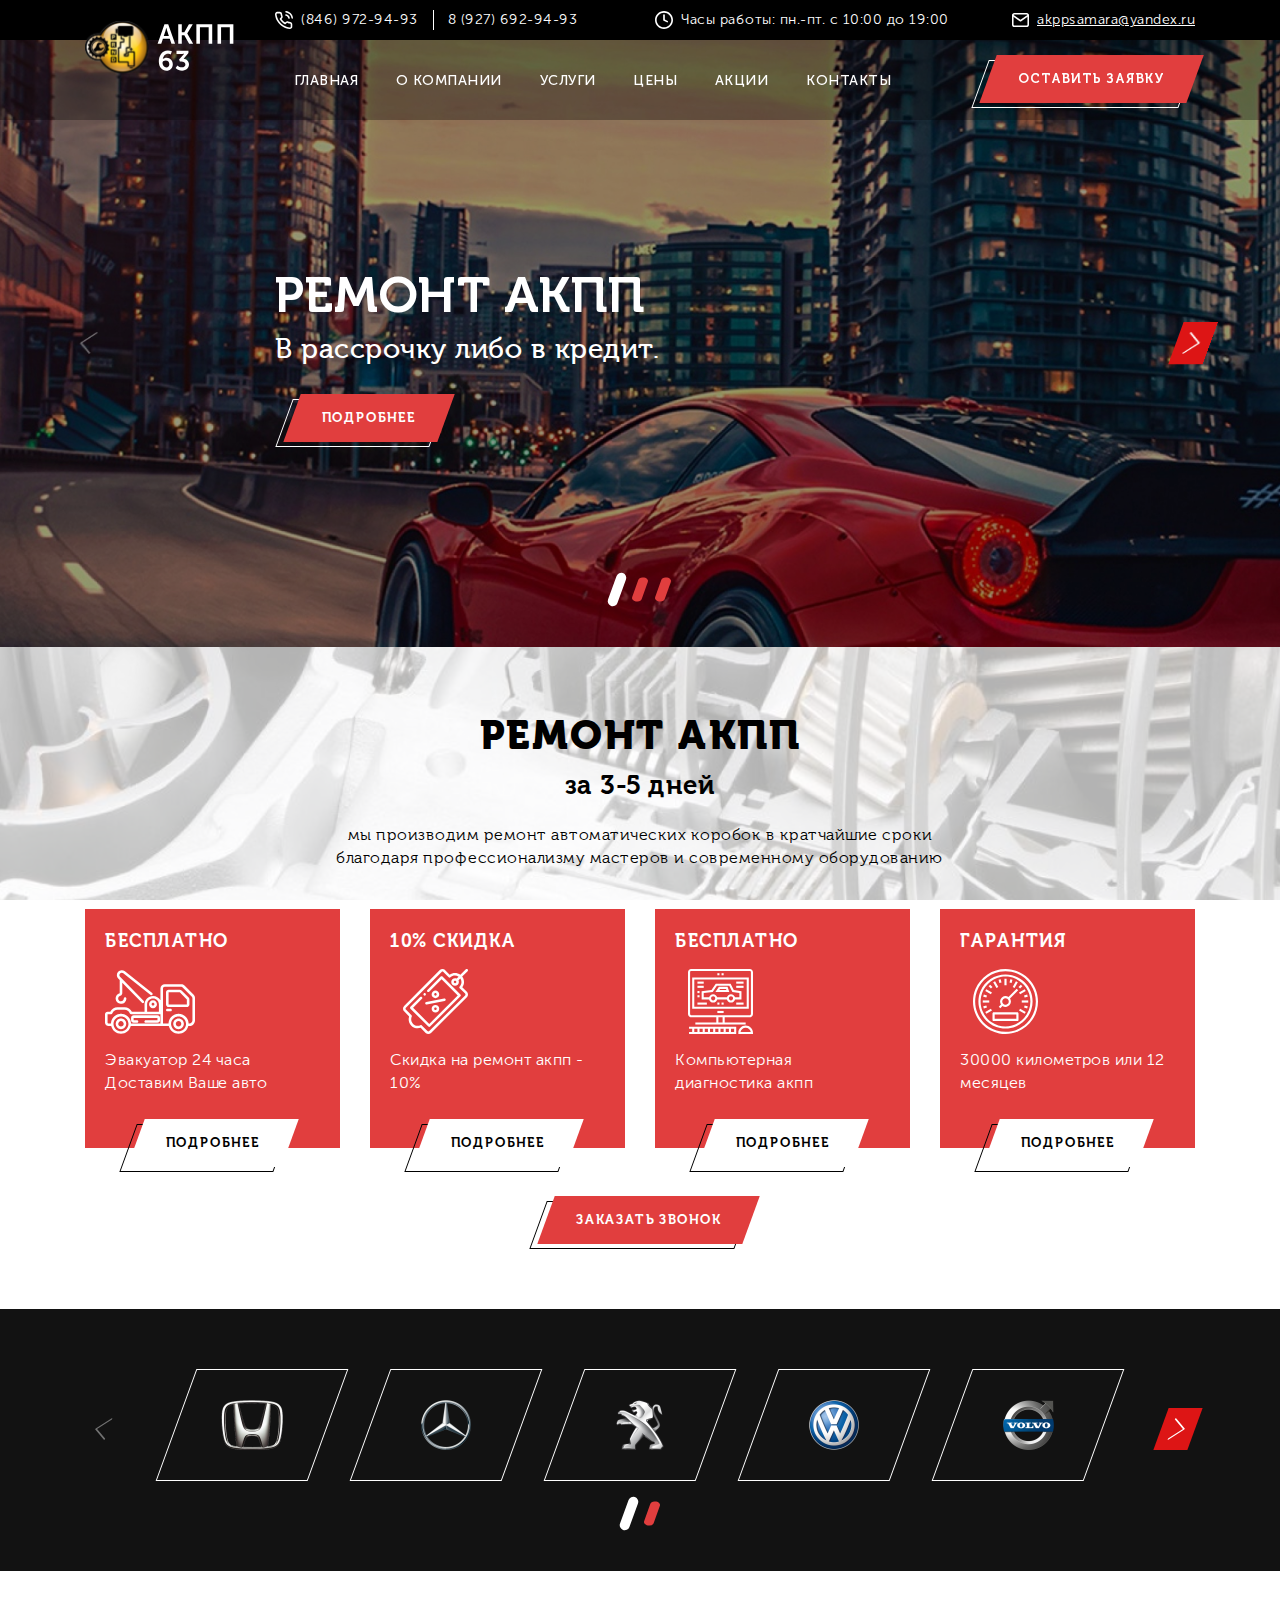
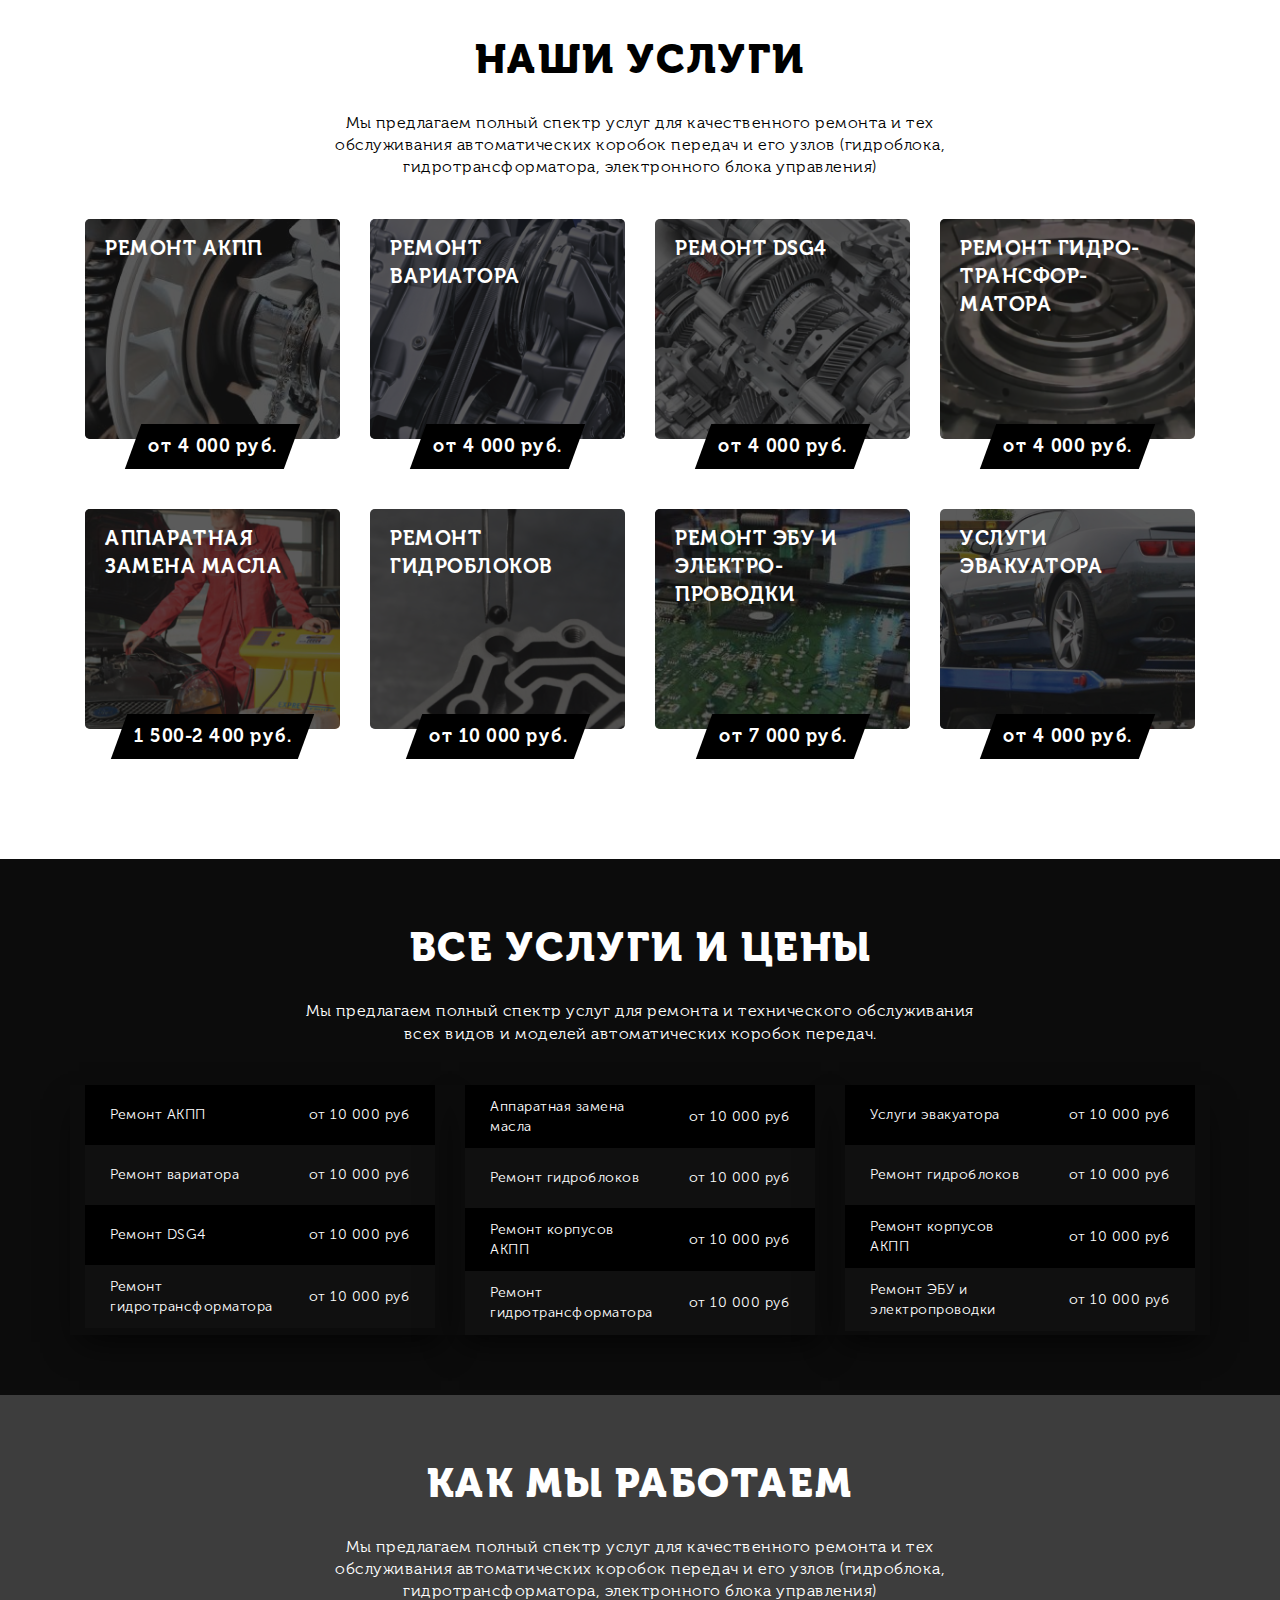
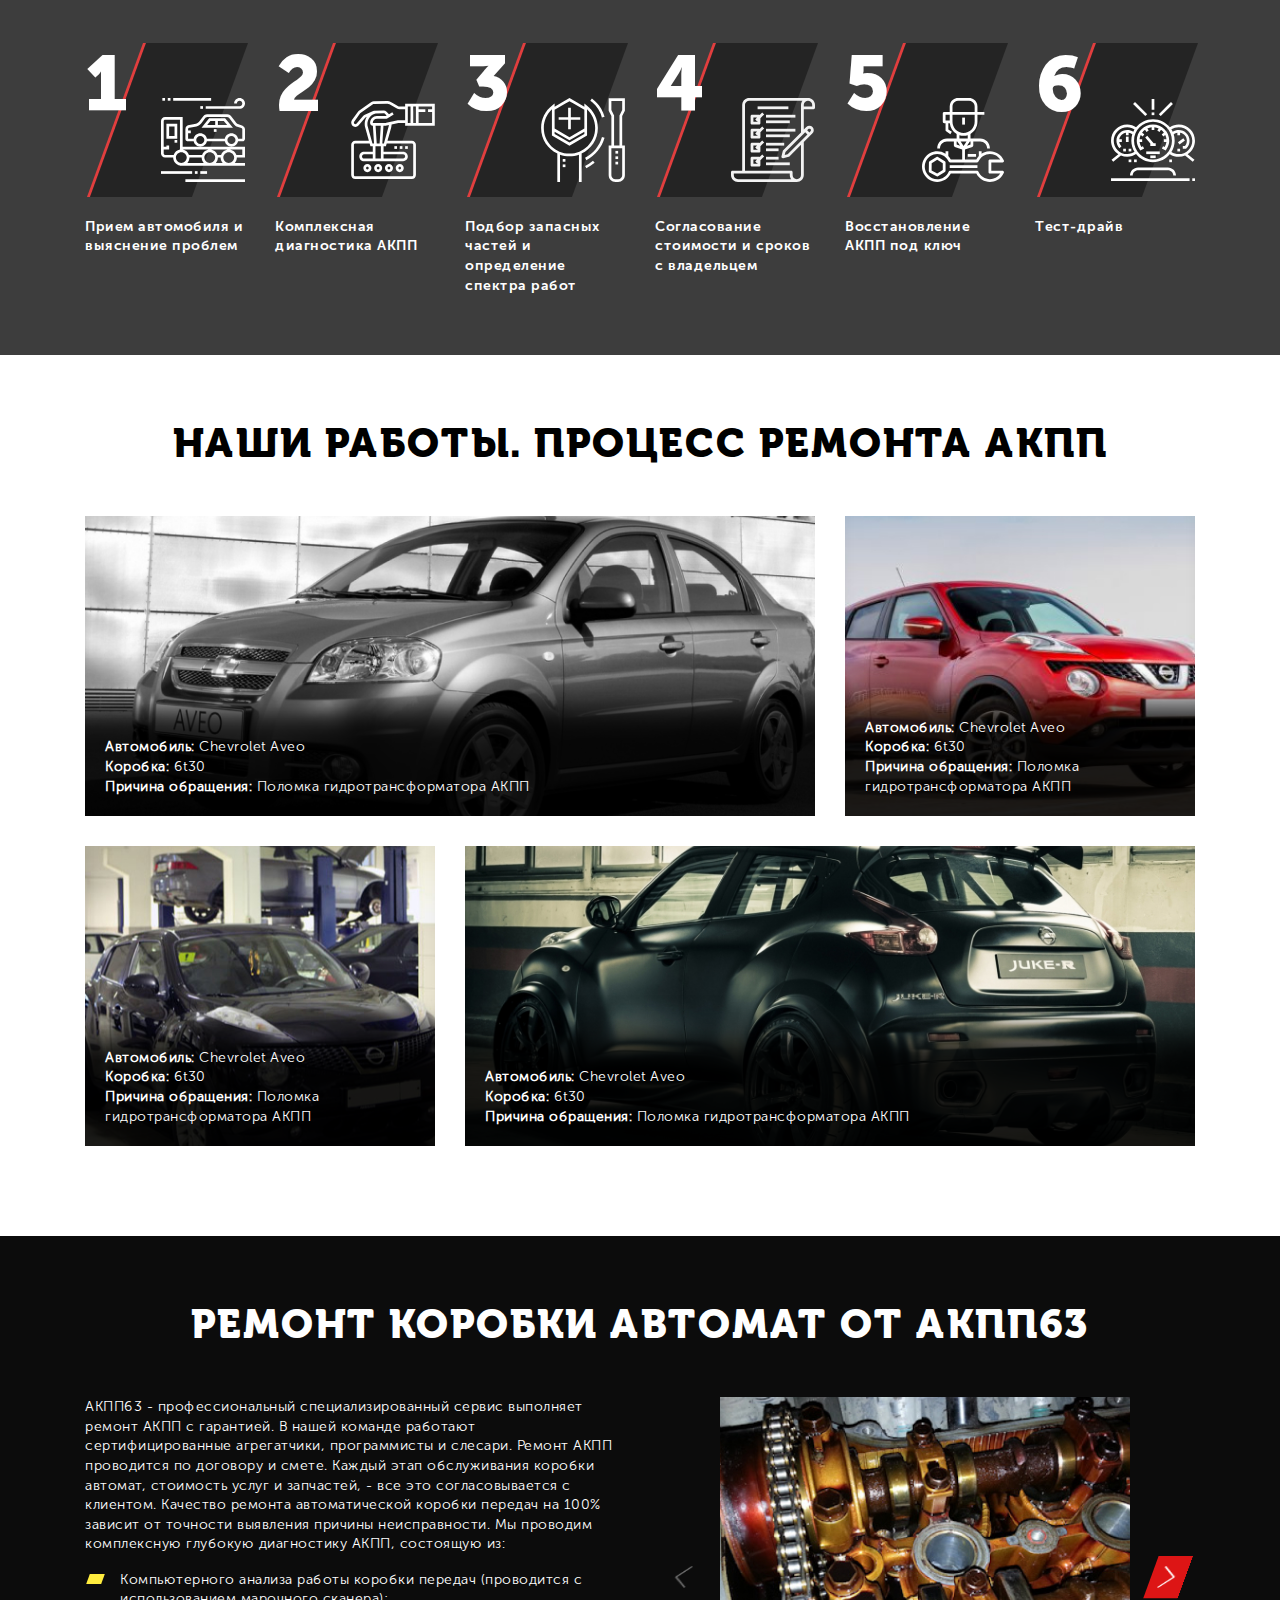
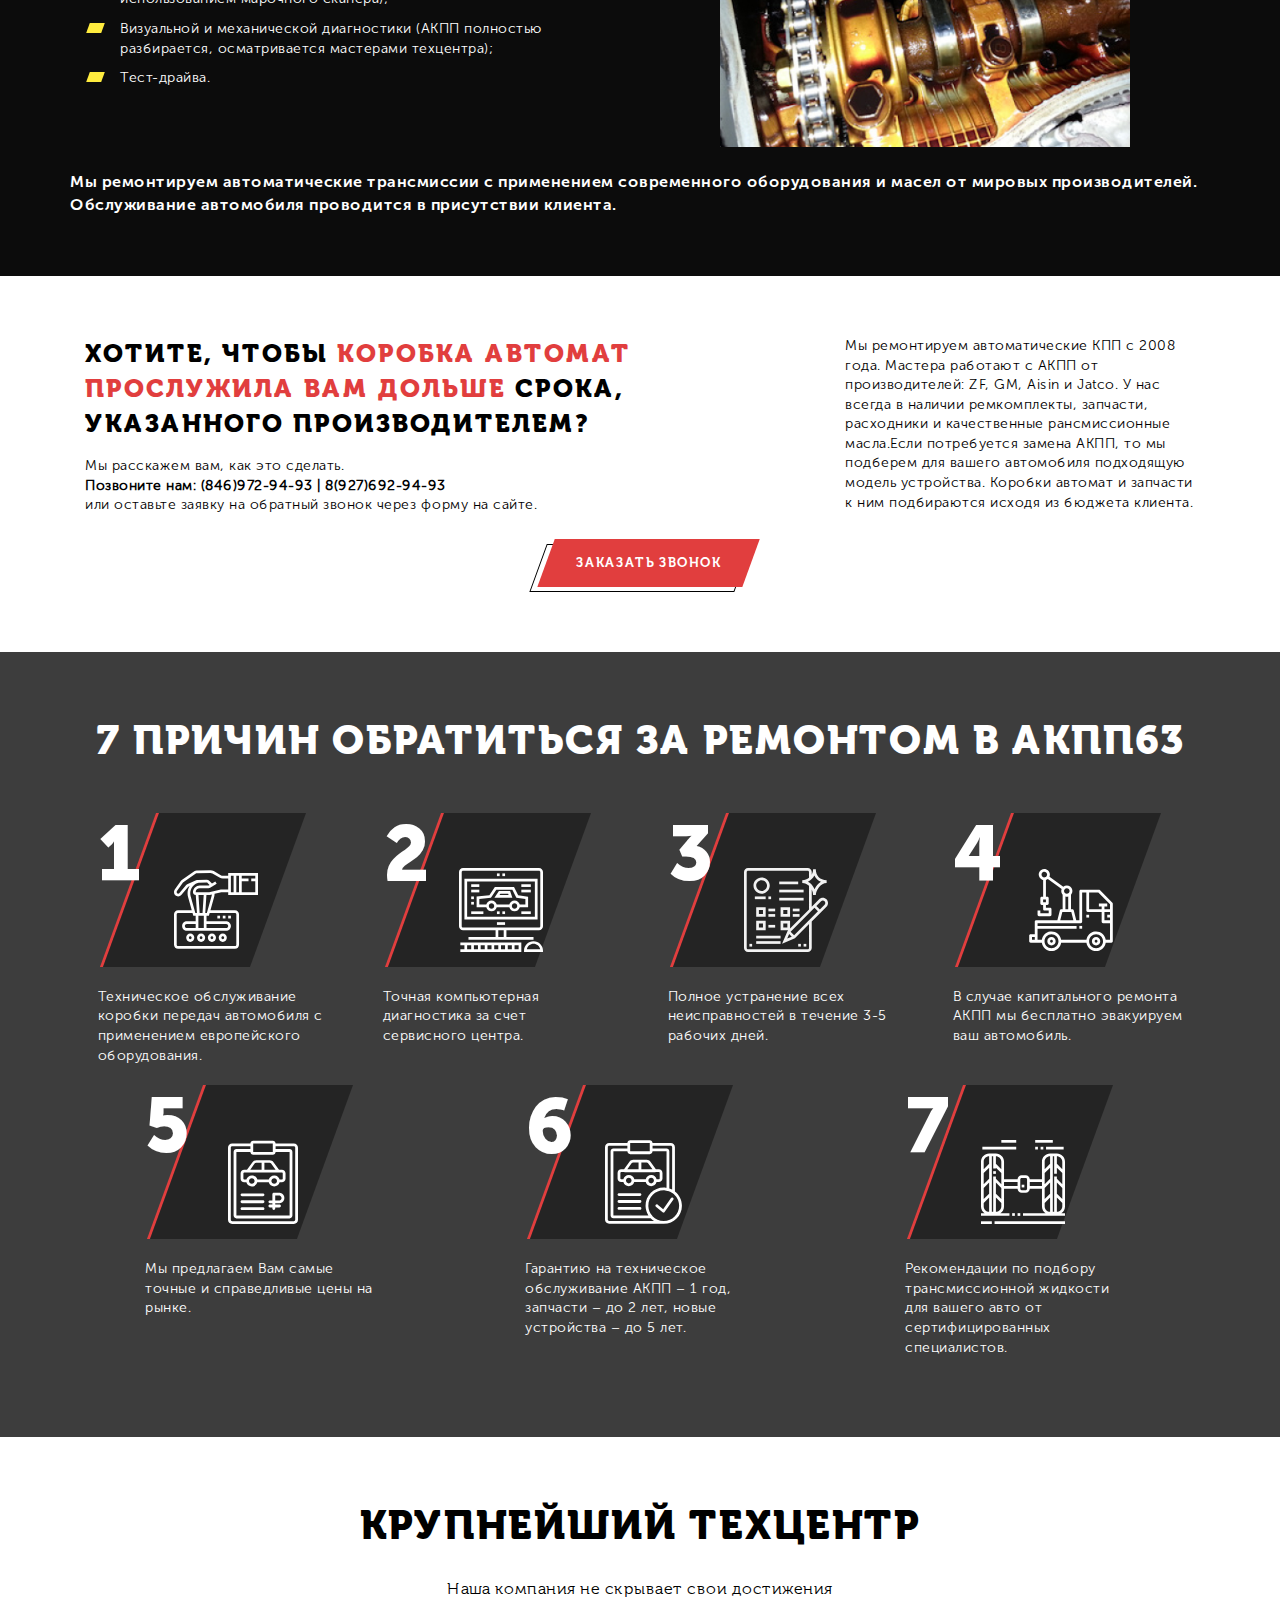
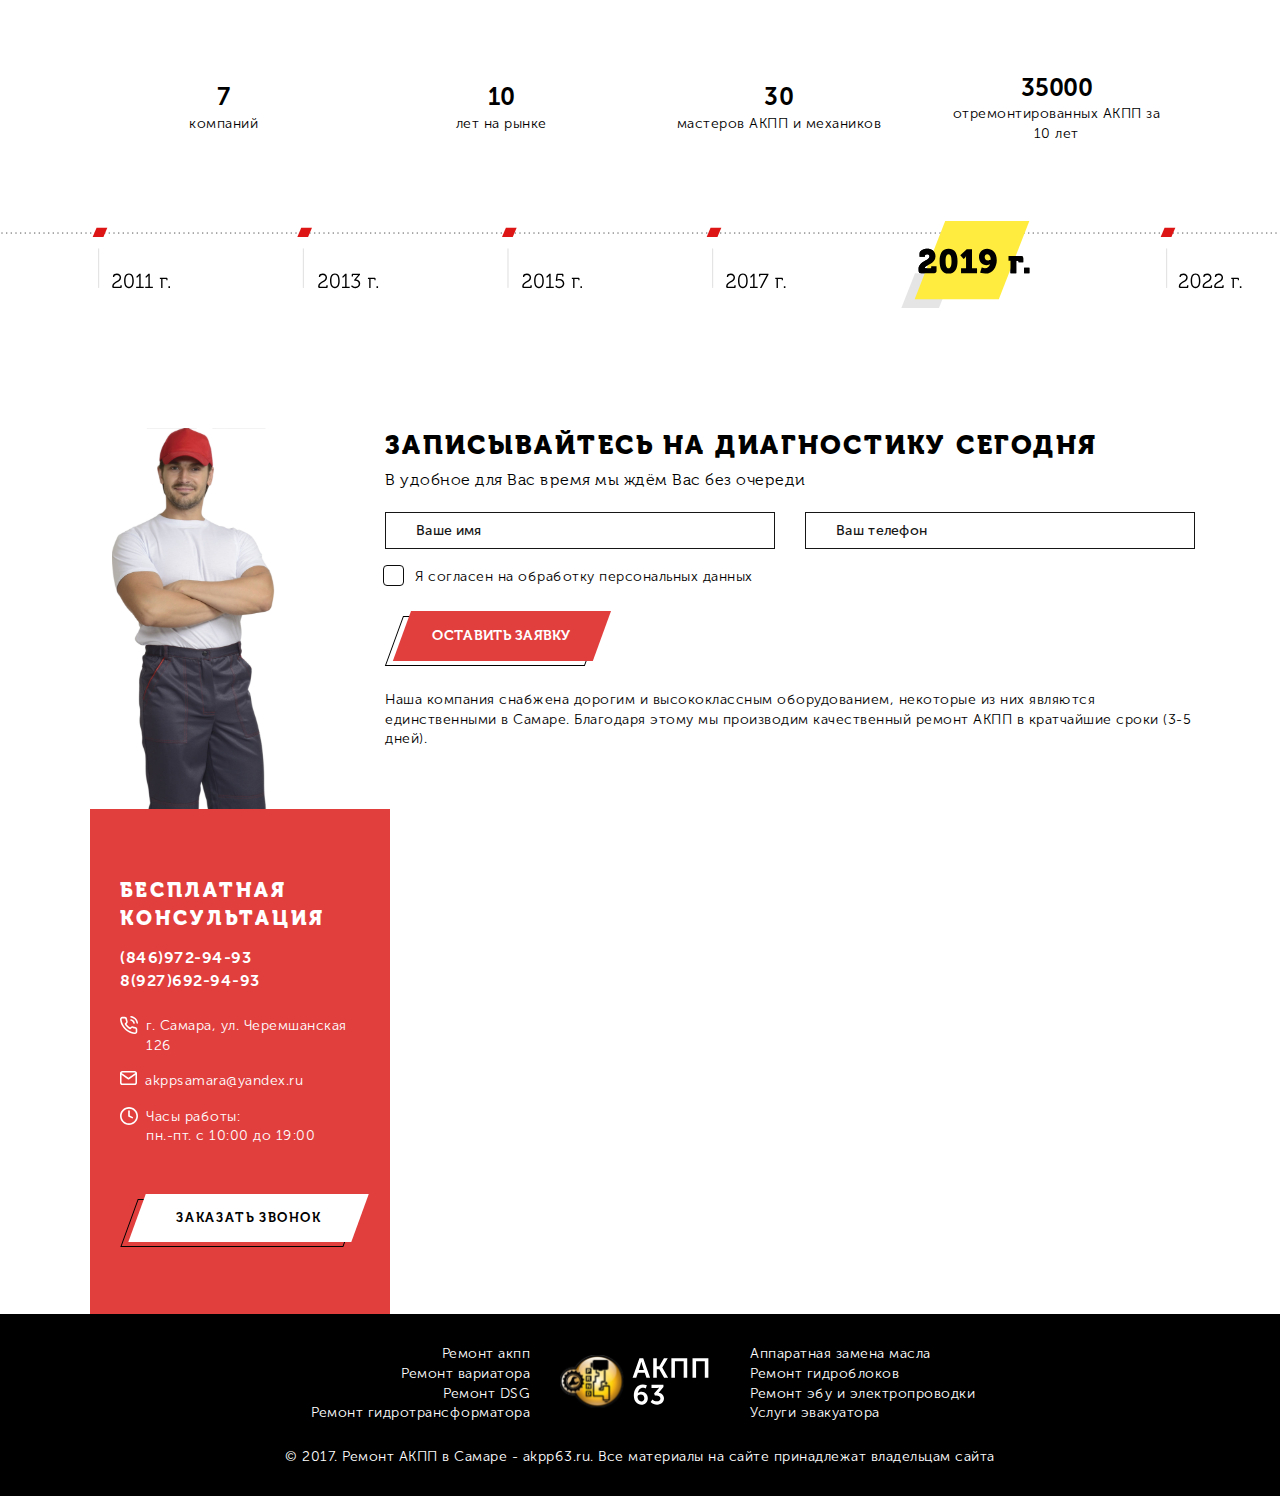
==== commit bfc71647: "marks in submit inputs" ====
--- a/app/index.html
+++ b/app/index.html
@@ -692,7 +692,7 @@
 					</span>
 				</label>
 				<div class="mt-3"></div>
-				<div class="btn btn_black">
+				<div class="btn btn_black btn_input">
 					<span><input type="submit" value="Оставить заявку"></span>
 				</div>
 				<div class="mt-4">Наша компания снабжена дорогим и высококлассным оборудованием, некоторые из них являются единственными в Самаре. Благодаря этому мы производим качественный ремонт АКПП в кратчайшие сроки (3-5 дней).</div>
@@ -760,9 +760,11 @@
 				<div class="input__wrp input__wrp_mail">
 					<input type="email" class="form__input" name="popup_call__email" placeholder="E-mail">
 				</div>
-				<input type="submit" class="btn" name="popup_call__sumbit" value="Заказать">
+				<div class="btn btn_black btn_input">
+					<span><input type="submit" value="Отправить"></span>
+				</div>
 				<div class="popup__policy">
-					Нажимая кнопку "Заказать", вы соглашаетесь с <a href="#" class="form__policy-link">политикой конфиденциальности</a>
+					Нажимая кнопку "Отправить", вы соглашаетесь с <a href="#" class="form__policy-link">политикой конфиденциальности</a>
 				</div>
 			</form>
 		</div>
--- a/app/css/main.css
+++ b/app/css/main.css
@@ -89,6 +89,12 @@
   color: #161616;
 }
 
+input[type="text"]::-moz-placeholder,
+input[type="email"]::-moz-placeholder,
+input[type="tel"]::-moz-placeholder {
+  color: #161616;
+}
+
 input[type="text"]:-ms-input-placeholder,
 input[type="email"]:-ms-input-placeholder,
 input[type="tel"]:-ms-input-placeholder {
@@ -218,8 +224,12 @@
   border-color: #000;
 }
 
-.btn input[type="submit"] {
+.btn_input {
   padding: 0;
+}
+
+.btn_input input[type="submit"] {
+  padding: 15px 30px;
   border: none;
   color: #fff;
   font-family: 'MuseoC700';
@@ -383,6 +393,10 @@
   color: #2D2A2B;
 }
 
+.popup__container .popup_call__wrp .popup input.form__input::-moz-placeholder {
+  color: #2D2A2B;
+}
+
 .popup__container .popup_call__wrp .popup input.form__input:-ms-input-placeholder {
   color: #2D2A2B;
 }
@@ -409,7 +423,7 @@
 
 .popup__container .popup_call__wrp .popup__policy a {
   font-size: 12px;
-  color: #00BFF3;
+  color: #E13E3E;
 }
 
 .owl-carousel .owl-dots {
